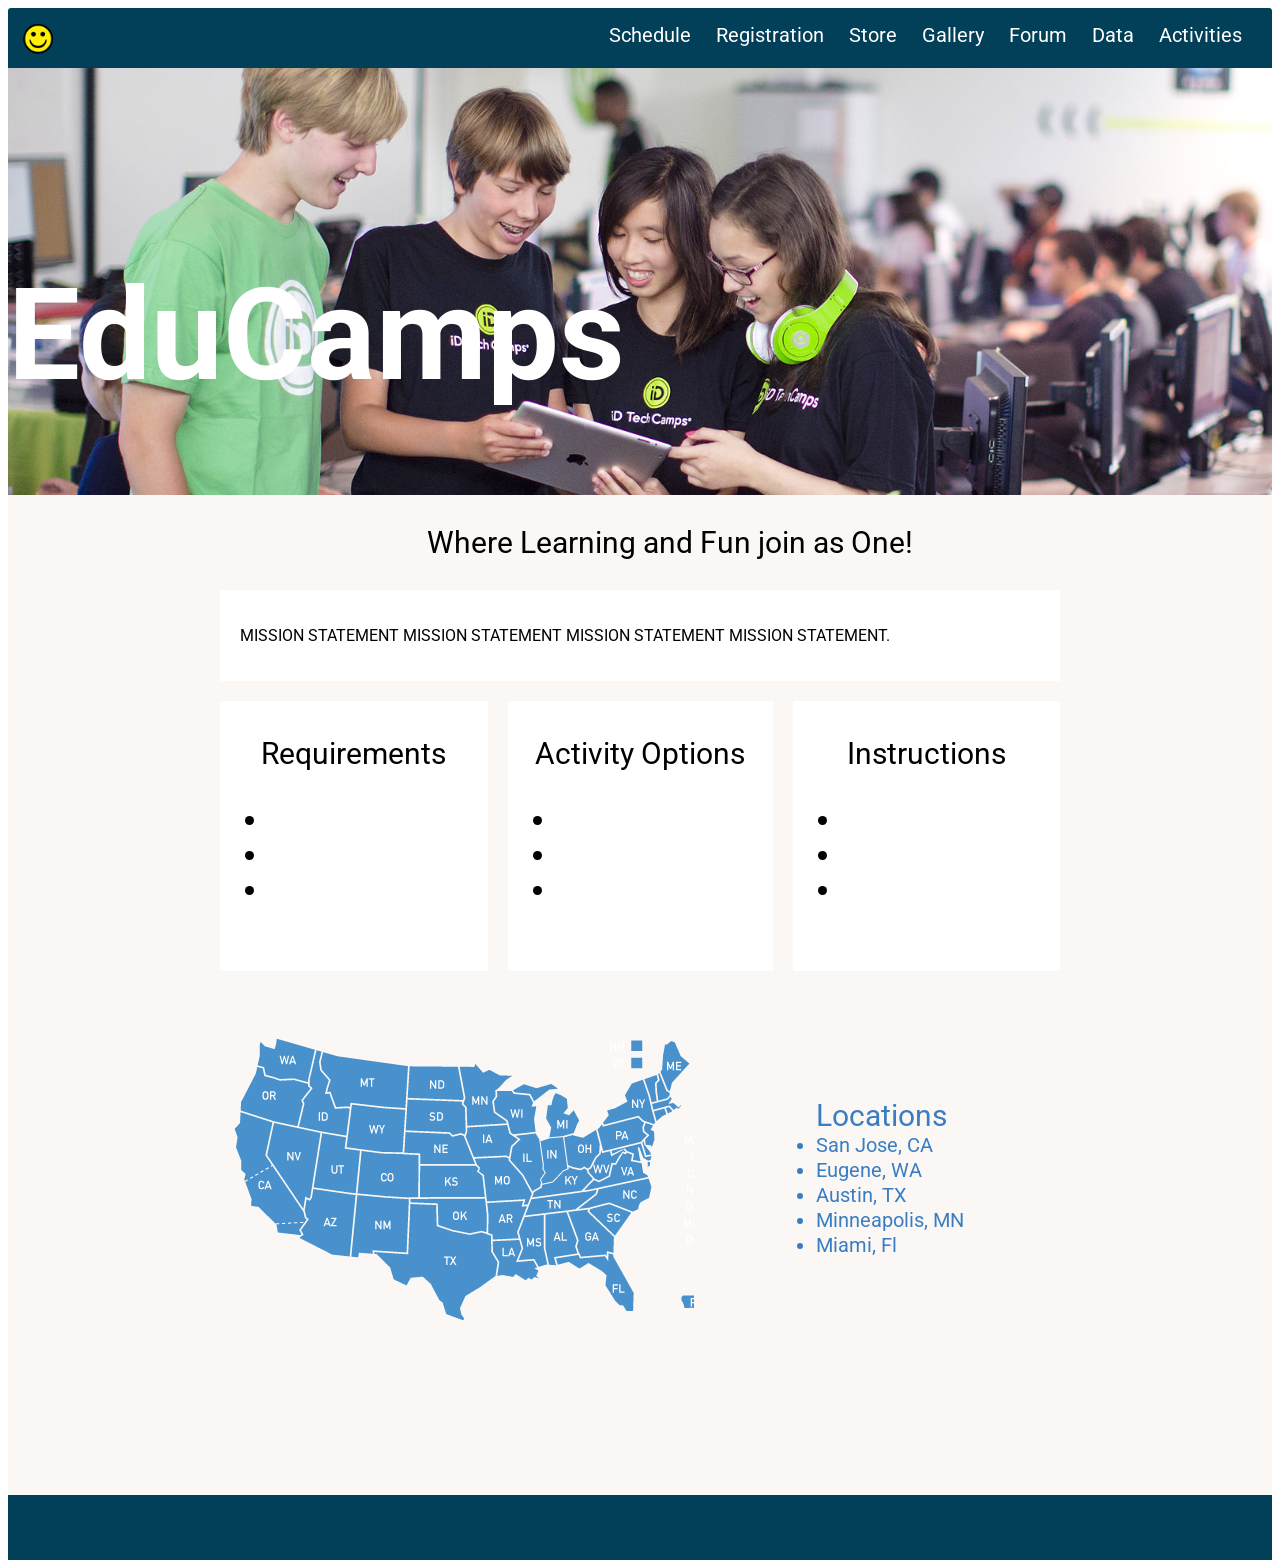
==== index.html @ 741118b4 "improved footer, worked on formatting for form" ====
<!DOCTYPE html>
<html>
    <head>
        <title>EduCamps Inc</title>
        <link href="stylesheets/main.css" media="screen" rel="stylesheet" type="text/css" />
        <link href="https://fonts.googleapis.com/css?family=Roboto" rel="stylesheet">
    </head>
    <body>
        <div class="main_container">
	        <div id="menubar">
                <a href ="">
	            	<img src="smiley.png" alt="EduCamps logo" />
                </a>
	            <table>
	                <tr>
	                    <td><a href=schedule>Schedule</a></td>
	                    <td><a href=registration>Registration</a></td>
	                    <td><a href=store>Store</a></td>
	                    <td><a href=gallery>Gallery</a></td>
	                    <td><a href=forum>Forum</a></td>
	                    <td><a href=data>Data</a></td>
	                    <td><a href=activities>Activities</a></td>
	                </tr>
	            </table>
	        </div>
	        <div id="banner">
	            <h1 id="title"> EduCamps </h1>
	            <img id="headerpic" src="CampCode.jpg" alt="header image" />
	        </div>
	        <div id="body">
	                <p id="tagline"> Where Learning and Fun join as One! </p>
	            <div id="mission">
	                <p>MISSION STATEMENT MISSION STATEMENT MISSION STATEMENT MISSION STATEMENT.</p>
	            </div>
	                <table>
	                    <tr>
	                        <td> Requirements 
                                <ul>
                                    <li> </li>
                                    <li> </li>
                                    <li> </li>

                                </ul>
                            </td>
	                        <td> Activity Options 
                                <ul>
                                        <li> </li>
                                        <li> </li>
                                        <li> </li>

                                    </ul>
                                </td>
	                        <td> Instructions 
                                <ul>
                                        <li> </li>
                                        <li> </li>
                                        <li> </li>

                                    </ul>
                                </td>
                            </tr>
                        
	                </table>
                <table id="locationswrapper">
                    <tr>
                        <td id="map">
                            <img src="map_transparent.png" alt="locations map" />
                        </td>
                        <td>
                            <ul>Locations 
                                <li>San Jose, CA</li>
                                <li>Eugene, WA</li>
                                <li>Austin, TX</li>
                                <li>Minneapolis, MN</li>
                                <li>Miami, Fl</li>
                            </ul>
                        </td>
                    </tr>
                </table>
	        </div>
           
            <div id=footer>
                
            </div>
        </div>
    </body>
</html>
---- stylesheets/main.css ----
.main_container{min-width:1100px;max-width:1600px;margin:auto}#banner{position:relative}#menubar{width:100%;height:60px;background-color:#023f59;color:#023f59;font-size:20px;border-top-left-radius:3px;border-top-right-radius:3px}#menubar table{display:flex;justify-content:flex-end;border-spacing:5px;margin-left:15px;margin-right:15px;vertical-align:center}#menubar td{padding:10px;border-radius:3px;border-width:1.5px;border-spacing:20px;text-decoration-line:underline}#menubar a{color:white;text-decoration:none;font-family:'Roboto', sans-serif}#menubar img{float:left;height:50px;width:auto;margin:5px}#footer{width:100%;height:65px;background-color:#023f59;color:#023f59;position:relative;z-index:2;font-size:14px}#footer table{display:flex;justify-content:flex-end;border-spacing:5px;margin-left:15px;margin-right:15px}#footer td{padding-top:0px;border-radius:3px;border-width:1.5px;border-spacing:20px;text-decoration-line:underline;vertical-align:center}#footer a{color:white;text-decoration:none;font-family:'Roboto', sans-serif;padding-top:0px;padding-bottom:15px}#footer img{height:50px;width:auto;margin:5px;padding-top:0px}#headerpic{width:100%;height:auto;vertical-align:bottom}#body{background-color:#faf7f5;width:100%;height:1000px;font-family:'Roboto', sans-serif;font-size:30px}#tagline{width:100%;text-align:center;font-family:'Roboto', sans-serif;font-size:30px;padding:30px;color:black;margin:0}#mission{width:800px;font-size:16px;background-color:#fff;margin-left:auto;margin-right:auto;padding:20px;text-align:justify}#title{font-family:'Roboto', sans-serif;clear:center;font-size:10vw;text-align:center;color:white;position:absolute;bottom:0%;left:0%;top:25%;vertical-align:bottom;padding:0}#body table{border-spacing:20px;width:880px;margin:auto}#body td{width:250px;height:250px;padding:10px;background-color:#fff;text-align:center}#regform{width:50%;height:100%;background-color:white;line-height:20px;align-content:space-between;padding:20px;width:600px;margin-left:50px;font-size:15px;position:relative;left:20%;z-index:1}#regform p{font-size:1em;text-align:center}#regform label{line-height:50px}#regform #title{color:black;font-size:20px;position:absolute}#regtitle{font-size:30px;text-align:left}#locationswrapper{margin-left:auto;margin-right:auto}#locationswrapper li{font-size:20px;line-height:25px;text-align:left}#locationswrapper td{background-color:#faf7f5;text-align:left;color:#3a7dc2}#map{width:800px;margin-left:auto;margin-right:auto;padding:0px;text-align:justify}@media only screen and (max-width: 1100px){#title{font-size:150px}}
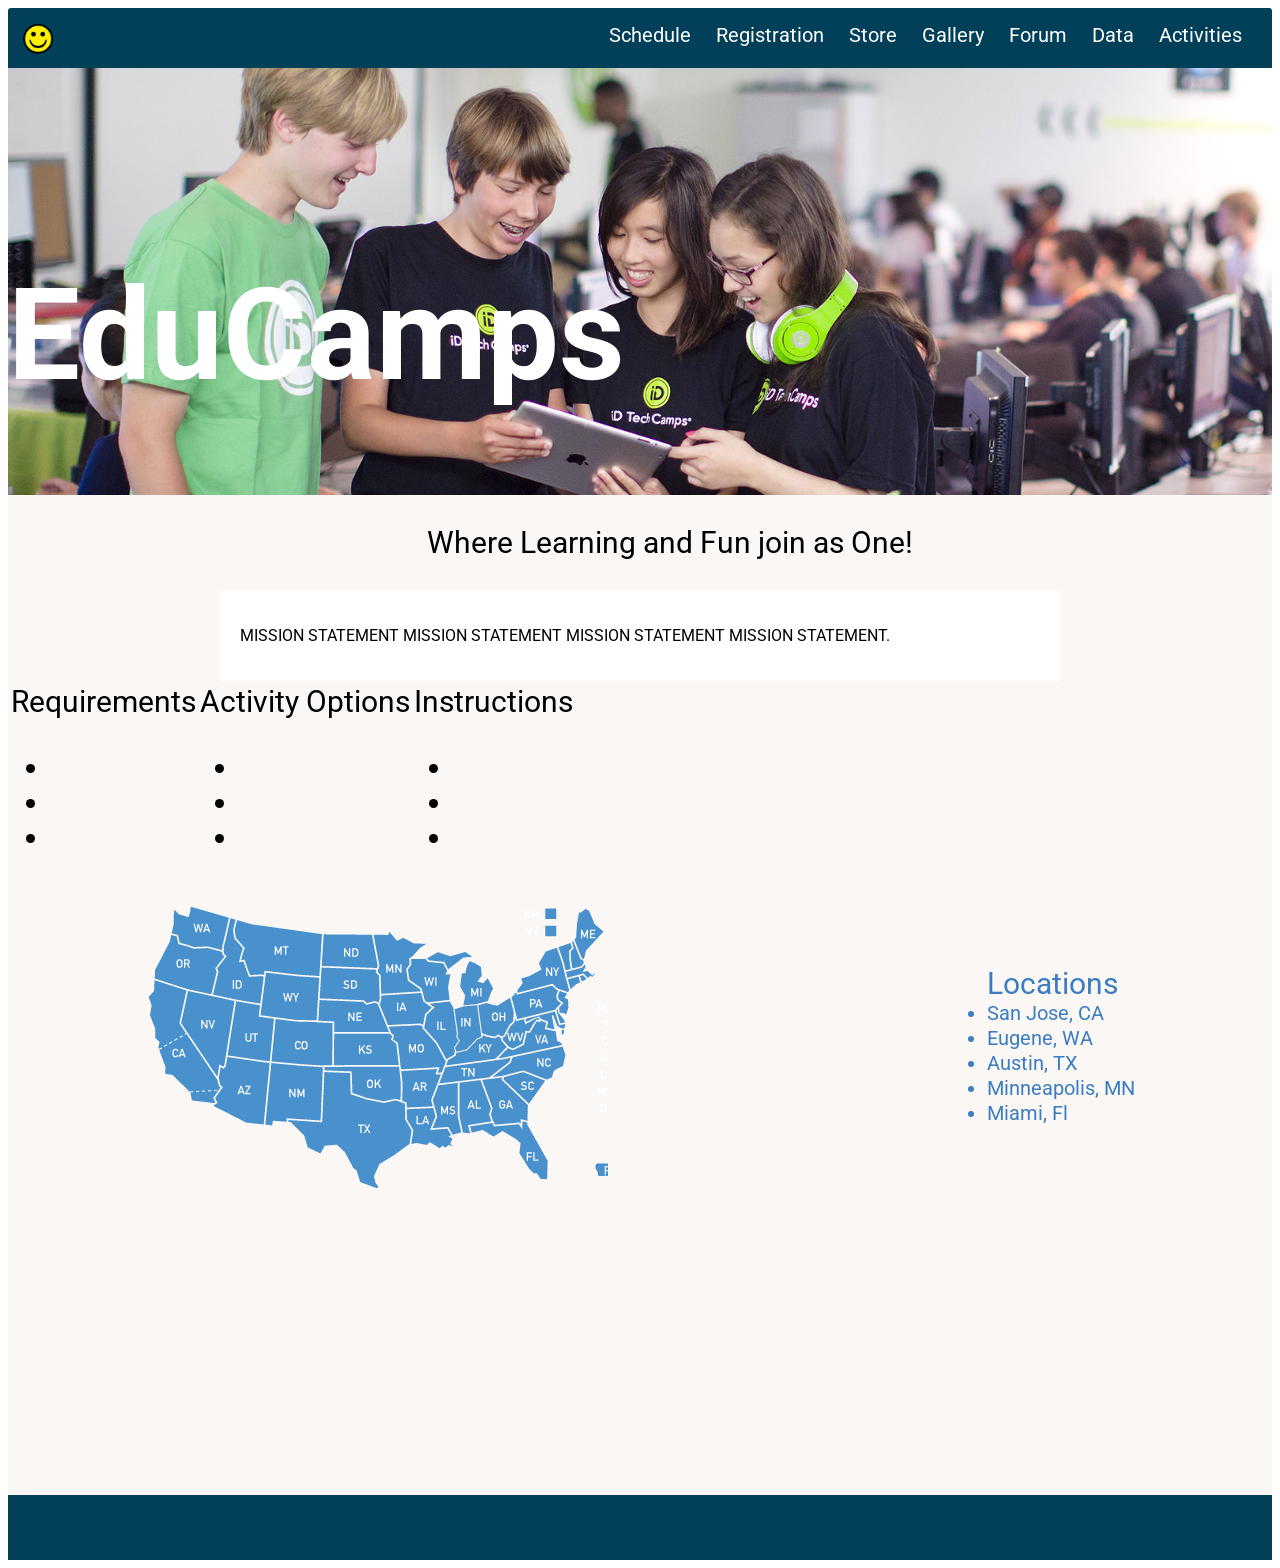
==== commit aede0a63: "fixed some quotes and body container" ====
--- a/index.html
+++ b/index.html
@@ -13,13 +13,13 @@
                 </a>
 	            <table>
 	                <tr>
-	                    <td><a href=schedule>Schedule</a></td>
-	                    <td><a href=registration>Registration</a></td>
-	                    <td><a href=store>Store</a></td>
-	                    <td><a href=gallery>Gallery</a></td>
-	                    <td><a href=forum>Forum</a></td>
-	                    <td><a href=data>Data</a></td>
-	                    <td><a href=activities>Activities</a></td>
+	                    <td><a href="schedule">Schedule</a></td>
+	                    <td><a href="registration">Registration</a></td>
+	                    <td><a href="store">Store</a></td>
+	                    <td><a href="gallery">Gallery</a></td>
+	                    <td><a href="forum">Forum</a></td>
+	                    <td><a href="data">Data</a></td>
+	                    <td><a href="activities">Activities</a></td>
 	                </tr>
 	            </table>
 	        </div>
@@ -27,7 +27,7 @@
 	            <h1 id="title"> EduCamps </h1>
 	            <img id="headerpic" src="CampCode.jpg" alt="header image" />
 	        </div>
-	        <div id="body">
+	        <div class="main_content" id = "home_main_content">
 	                <p id="tagline"> Where Learning and Fun join as One! </p>
 	            <div id="mission">
 	                <p>MISSION STATEMENT MISSION STATEMENT MISSION STATEMENT MISSION STATEMENT.</p>
@@ -79,7 +79,7 @@
                 </table>
 	        </div>
            
-            <div id=footer>
+            <div id="footer">
                 
             </div>
         </div>
--- a/stylesheets/main.css
+++ b/stylesheets/main.css
@@ -1 +1 @@
-.main_container{min-width:1100px;max-width:1600px;margin:auto}#banner{position:relative}#menubar{width:100%;height:60px;background-color:#023f59;color:#023f59;font-size:20px;border-top-left-radius:3px;border-top-right-radius:3px}#menubar table{display:flex;justify-content:flex-end;border-spacing:5px;margin-left:15px;margin-right:15px;vertical-align:center}#menubar td{padding:10px;border-radius:3px;border-width:1.5px;border-spacing:20px;text-decoration-line:underline}#menubar a{color:white;text-decoration:none;font-family:'Roboto', sans-serif}#menubar img{float:left;height:50px;width:auto;margin:5px}#footer{width:100%;height:65px;background-color:#023f59;color:#023f59;position:relative;z-index:2;font-size:14px}#footer table{display:flex;justify-content:flex-end;border-spacing:5px;margin-left:15px;margin-right:15px}#footer td{padding-top:0px;border-radius:3px;border-width:1.5px;border-spacing:20px;text-decoration-line:underline;vertical-align:center}#footer a{color:white;text-decoration:none;font-family:'Roboto', sans-serif;padding-top:0px;padding-bottom:15px}#footer img{height:50px;width:auto;margin:5px;padding-top:0px}#headerpic{width:100%;height:auto;vertical-align:bottom}#body{background-color:#faf7f5;width:100%;height:1000px;font-family:'Roboto', sans-serif;font-size:30px}#tagline{width:100%;text-align:center;font-family:'Roboto', sans-serif;font-size:30px;padding:30px;color:black;margin:0}#mission{width:800px;font-size:16px;background-color:#fff;margin-left:auto;margin-right:auto;padding:20px;text-align:justify}#title{font-family:'Roboto', sans-serif;clear:center;font-size:10vw;text-align:center;color:white;position:absolute;bottom:0%;left:0%;top:25%;vertical-align:bottom;padding:0}#body table{border-spacing:20px;width:880px;margin:auto}#body td{width:250px;height:250px;padding:10px;background-color:#fff;text-align:center}#regform{width:50%;height:100%;background-color:white;line-height:20px;align-content:space-between;padding:20px;width:600px;margin-left:50px;font-size:15px;position:relative;left:20%;z-index:1}#regform p{font-size:1em;text-align:center}#regform label{line-height:50px}#regform #title{color:black;font-size:20px;position:absolute}#regtitle{font-size:30px;text-align:left}#locationswrapper{margin-left:auto;margin-right:auto}#locationswrapper li{font-size:20px;line-height:25px;text-align:left}#locationswrapper td{background-color:#faf7f5;text-align:left;color:#3a7dc2}#map{width:800px;margin-left:auto;margin-right:auto;padding:0px;text-align:justify}@media only screen and (max-width: 1100px){#title{font-size:150px}}
+#regform{background-color:white;line-height:20px;align-content:space-between;padding:20px;padding-top:10px;width:600px;margin:0 auto;margin-top:25px;margin-bottom:25px;font-size:15px;z-index:1}#regform p{font-size:1em;text-align:center}#regform label{line-height:50px}#regform #title{color:black;font-size:20px;position:absolute}#regtitle{font-size:30px;text-align:left}.main_container{min-width:1100px;max-width:1600px;margin:auto;background-color:#faf7f5}#banner{position:relative}#menubar{width:100%;height:60px;background-color:#023f59;color:#023f59;font-size:20px;border-top-left-radius:3px;border-top-right-radius:3px}#menubar table{display:flex;justify-content:flex-end;border-spacing:5px;margin-left:15px;margin-right:15px;vertical-align:center}#menubar td{padding:10px;border-radius:3px;border-width:1.5px;border-spacing:20px;text-decoration-line:underline}#menubar a{color:white;text-decoration:none;font-family:'Roboto', sans-serif}#menubar img{float:left;height:50px;width:auto;margin:5px}#footer{width:100%;height:65px;background-color:#023f59;color:#023f59;position:relative;z-index:2;font-size:14px}#footer table{display:flex;justify-content:flex-end;border-spacing:5px;margin-left:15px;margin-right:15px}#footer td{padding-top:0px;border-radius:3px;border-width:1.5px;border-spacing:20px;text-decoration-line:underline;vertical-align:center}#footer a{color:white;text-decoration:none;font-family:'Roboto', sans-serif;padding-top:0px;padding-bottom:15px}#footer img{height:50px;width:auto;margin:5px;padding-top:0px}#headerpic{width:100%;height:auto;vertical-align:bottom}.main_content{background-color:#faf7f5;width:100%;height:1000px;font-family:'Roboto', sans-serif;font-size:30px}#tagline{width:100%;text-align:center;font-family:'Roboto', sans-serif;font-size:30px;padding:30px;color:black;margin:0}#mission{width:800px;font-size:16px;background-color:#fff;margin-left:auto;margin-right:auto;padding:20px;text-align:justify}#title{font-family:'Roboto', sans-serif;clear:center;font-size:10vw;text-align:center;color:white;position:absolute;bottom:0%;left:0%;top:25%;vertical-align:bottom;padding:0}#body table{border-spacing:20px;width:880px;margin:auto}#body td{width:250px;height:250px;padding:10px;background-color:#fff;text-align:center}#locationswrapper{margin-left:auto;margin-right:auto}#locationswrapper li{font-size:20px;line-height:25px;text-align:left}#locationswrapper td{background-color:#faf7f5;text-align:left;color:#3a7dc2}#map{width:800px;margin-left:auto;margin-right:auto;padding:0px;text-align:justify}@media only screen and (max-width: 1100px){#title{font-size:150px}}
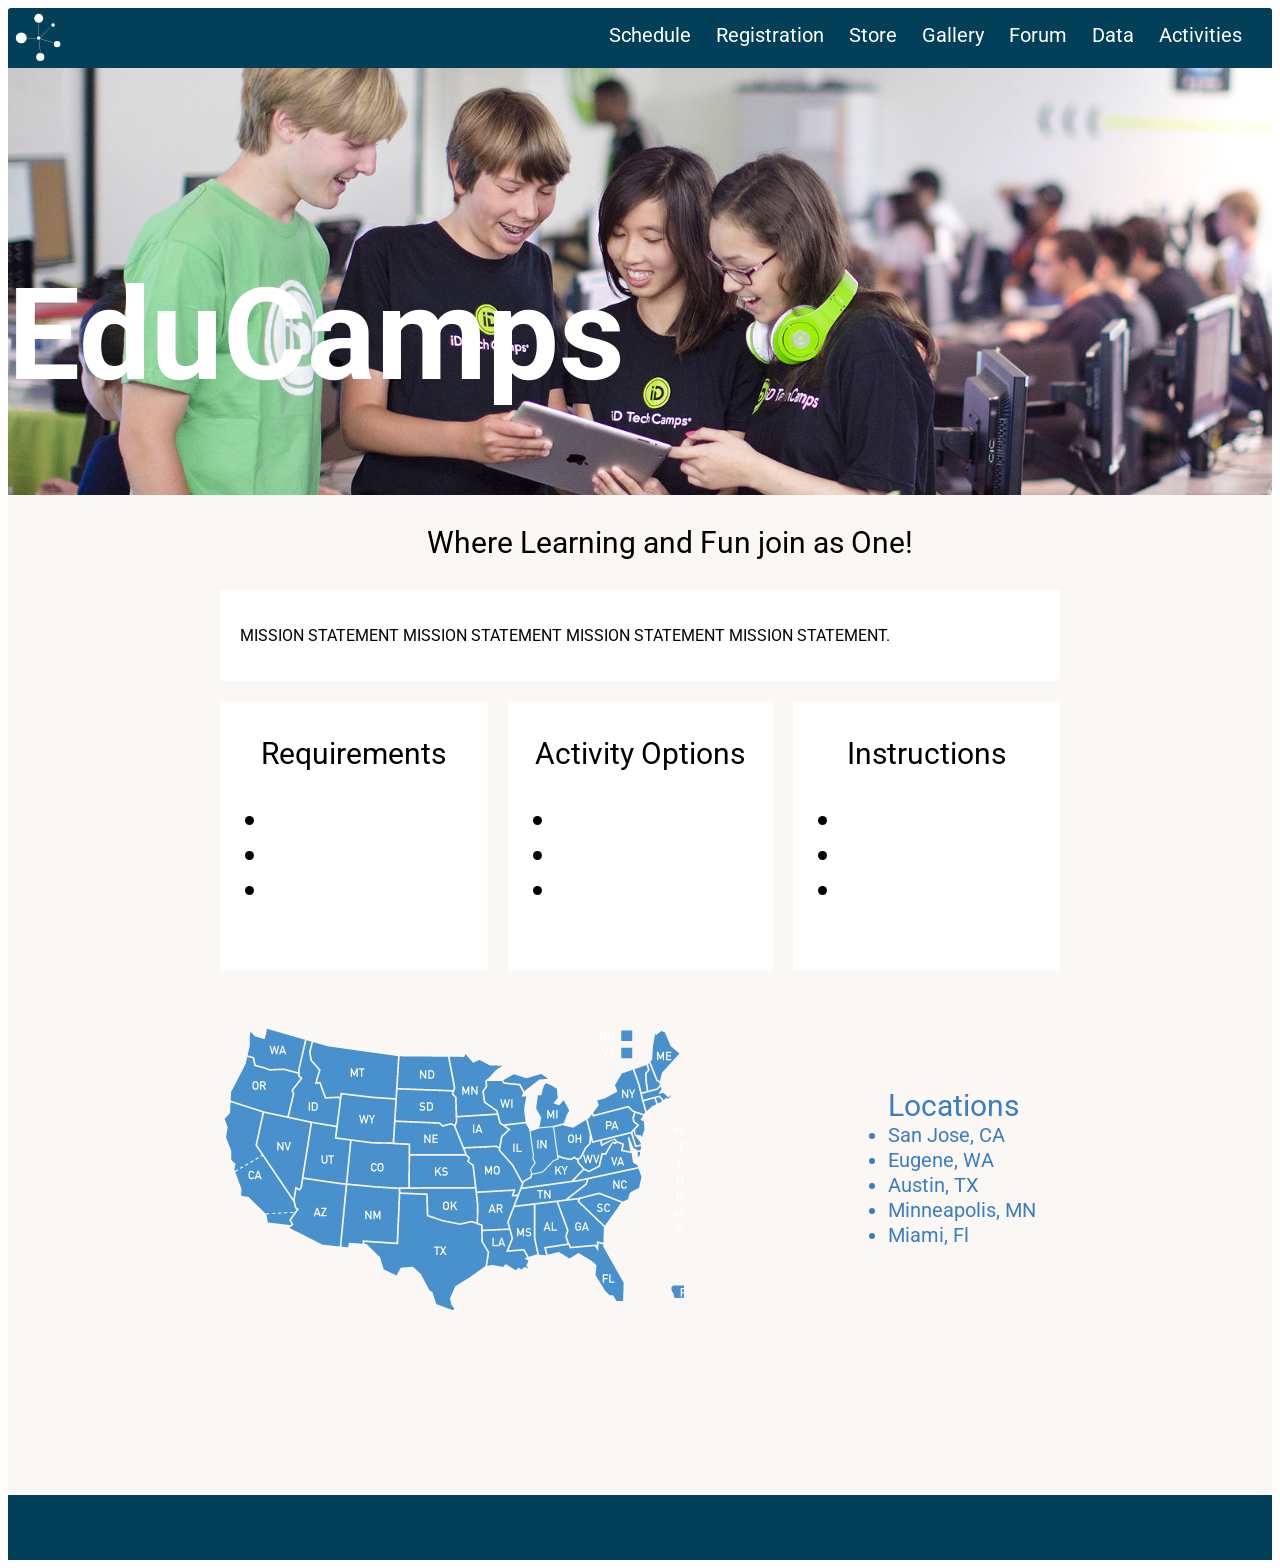
==== commit 11ee210a: "added logo to home page" ====
--- a/index.html
+++ b/index.html
@@ -9,7 +9,7 @@
         <div class="main_container">
 	        <div id="menubar">
                 <a href ="">
-	            	<img src="smiley.png" alt="EduCamps logo" />
+	            	<img src="icons/logo.svg" alt="EduCamps logo" />
                 </a>
 	            <table>
 	                <tr>
@@ -34,7 +34,7 @@
 	            </div>
 	                <table>
 	                    <tr>
-	                        <td> Requirements 
+	                        <td> Requirements
                                 <ul>
                                     <li> </li>
                                     <li> </li>
@@ -42,7 +42,7 @@
 
                                 </ul>
                             </td>
-	                        <td> Activity Options 
+	                        <td> Activity Options
                                 <ul>
                                         <li> </li>
                                         <li> </li>
@@ -50,7 +50,7 @@
 
                                     </ul>
                                 </td>
-	                        <td> Instructions 
+	                        <td> Instructions
                                 <ul>
                                         <li> </li>
                                         <li> </li>
@@ -59,7 +59,7 @@
                                     </ul>
                                 </td>
                             </tr>
-                        
+
 	                </table>
                 <table id="locationswrapper">
                     <tr>
@@ -67,7 +67,7 @@
                             <img src="map_transparent.png" alt="locations map" />
                         </td>
                         <td>
-                            <ul>Locations 
+                            <ul>Locations
                                 <li>San Jose, CA</li>
                                 <li>Eugene, WA</li>
                                 <li>Austin, TX</li>
@@ -78,9 +78,9 @@
                     </tr>
                 </table>
 	        </div>
-           
+
             <div id="footer">
-                
+
             </div>
         </div>
     </body>
--- a/stylesheets/main.css
+++ b/stylesheets/main.css
@@ -1 +1 @@
-#regform{background-color:white;line-height:20px;align-content:space-between;padding:20px;padding-top:10px;width:600px;margin:0 auto;margin-top:25px;margin-bottom:25px;font-size:15px;z-index:1}#regform p{font-size:1em;text-align:center}#regform label{line-height:50px}#regform #title{color:black;font-size:20px;position:absolute}#regtitle{font-size:30px;text-align:left}.main_container{min-width:1100px;max-width:1600px;margin:auto;background-color:#faf7f5}#banner{position:relative}#menubar{width:100%;height:60px;background-color:#023f59;color:#023f59;font-size:20px;border-top-left-radius:3px;border-top-right-radius:3px}#menubar table{display:flex;justify-content:flex-end;border-spacing:5px;margin-left:15px;margin-right:15px;vertical-align:center}#menubar td{padding:10px;border-radius:3px;border-width:1.5px;border-spacing:20px;text-decoration-line:underline}#menubar a{color:white;text-decoration:none;font-family:'Roboto', sans-serif}#menubar img{float:left;height:50px;width:auto;margin:5px}#footer{width:100%;height:65px;background-color:#023f59;color:#023f59;position:relative;z-index:2;font-size:14px}#footer table{display:flex;justify-content:flex-end;border-spacing:5px;margin-left:15px;margin-right:15px}#footer td{padding-top:0px;border-radius:3px;border-width:1.5px;border-spacing:20px;text-decoration-line:underline;vertical-align:center}#footer a{color:white;text-decoration:none;font-family:'Roboto', sans-serif;padding-top:0px;padding-bottom:15px}#footer img{height:50px;width:auto;margin:5px;padding-top:0px}#headerpic{width:100%;height:auto;vertical-align:bottom}.main_content{background-color:#faf7f5;width:100%;height:1000px;font-family:'Roboto', sans-serif;font-size:30px}#tagline{width:100%;text-align:center;font-family:'Roboto', sans-serif;font-size:30px;padding:30px;color:black;margin:0}#mission{width:800px;font-size:16px;background-color:#fff;margin-left:auto;margin-right:auto;padding:20px;text-align:justify}#title{font-family:'Roboto', sans-serif;clear:center;font-size:10vw;text-align:center;color:white;position:absolute;bottom:0%;left:0%;top:25%;vertical-align:bottom;padding:0}#body table{border-spacing:20px;width:880px;margin:auto}#body td{width:250px;height:250px;padding:10px;background-color:#fff;text-align:center}#locationswrapper{margin-left:auto;margin-right:auto}#locationswrapper li{font-size:20px;line-height:25px;text-align:left}#locationswrapper td{background-color:#faf7f5;text-align:left;color:#3a7dc2}#map{width:800px;margin-left:auto;margin-right:auto;padding:0px;text-align:justify}@media only screen and (max-width: 1100px){#title{font-size:150px}}
+#regform{background-color:white;line-height:20px;align-content:space-between;padding:20px;padding-top:10px;width:600px;margin:0 auto;margin-top:25px;margin-bottom:25px;font-size:15px;z-index:1}#regform p{font-size:1em;text-align:center}#regform label{line-height:50px}#regform #title{color:black;font-size:20px;position:absolute}#regtitle{font-size:30px;text-align:left}#schedule_main_content{width:800px;height:2300px;margin:auto}#schedule_main_content p{font-size:.75em;text-align:left}#schedule_main_content table{border-spacing:0px;width:auto;border:solid black 1px;float:left}#schedule_main_content td{width:auto;height:auto;padding:3px;padding-left:15px;padding-right:25px;text-align:left;font-size:.75em;border:solid black 1px}#schedule_main_content h4{color:#023f59}a{text-decoration:none;color:#023f59}a:visited{color:#023f59}#anchor_bar{font-family:'Roboto', sans-serif;font-size:25.5px;float:right;margin-right:50px;margin-top:120px;color:#023f59}#scheduletitle{font-size:30px;text-align:left}#headspace{margin-top:230px;border:solid #faf7f5 1px}.main_container{min-width:1100px;max-width:1600px;margin:auto;background-color:#faf7f5}#banner{position:relative}#menubar{width:100%;height:60px;background-color:#023f59;color:#023f59;font-size:20px;border-top-left-radius:3px;border-top-right-radius:3px}#menubar table{display:flex;justify-content:flex-end;border-spacing:5px;margin-left:15px;margin-right:15px;vertical-align:center}#menubar td{padding:10px;border-radius:3px;border-width:1.5px;border-spacing:20px;text-decoration-line:underline}#menubar a{color:white;text-decoration:none;font-family:'Roboto', sans-serif}#menubar img{float:left;height:50px;width:auto;margin:5px}#footer{width:100%;height:65px;background-color:#023f59;color:#023f59;position:relative;z-index:2;font-size:14px}#footer table{display:flex;justify-content:flex-end;border-spacing:5px;margin-left:15px;margin-right:15px}#footer td{padding-top:0px;border-radius:3px;border-width:1.5px;border-spacing:20px;text-decoration-line:underline;vertical-align:center}#footer a{color:white;text-decoration:none;font-family:'Roboto', sans-serif;padding-top:0px;padding-bottom:15px}#footer img{height:50px;width:auto;margin:5px;padding-top:0px}#headerpic{width:100%;height:auto;vertical-align:bottom}#tagline{width:100%;text-align:center;font-family:'Roboto', sans-serif;font-size:30px;padding:30px;color:black;margin:0}#mission{width:800px;font-size:16px;background-color:#fff;margin-left:auto;margin-right:auto;padding:20px;text-align:justify}#title{font-family:'Roboto', sans-serif;clear:center;font-size:10vw;text-align:center;color:white;position:absolute;bottom:0%;left:0%;top:25%;vertical-align:bottom;padding:0}.main_content{background-color:#faf7f5;width:100%;height:1000px;font-family:'Roboto', sans-serif;font-size:30px}.main_content table{border-spacing:20px;width:880px;margin:auto}.main_content td{width:250px;height:250px;padding:10px;background-color:#fff;text-align:center}.main_content h1{color:#023f59}.main_content h4{font-size:.85em}#locationswrapper{margin-left:auto;margin-right:auto}#locationswrapper li{font-size:20px;line-height:25px;text-align:left}#locationswrapper td{background-color:#faf7f5;text-align:left;color:#3a7dc2}#map{width:800px;margin-left:auto;margin-right:auto;padding:0px;text-align:justify}@media only screen and (max-width: 1100px){#title{font-size:150px}}
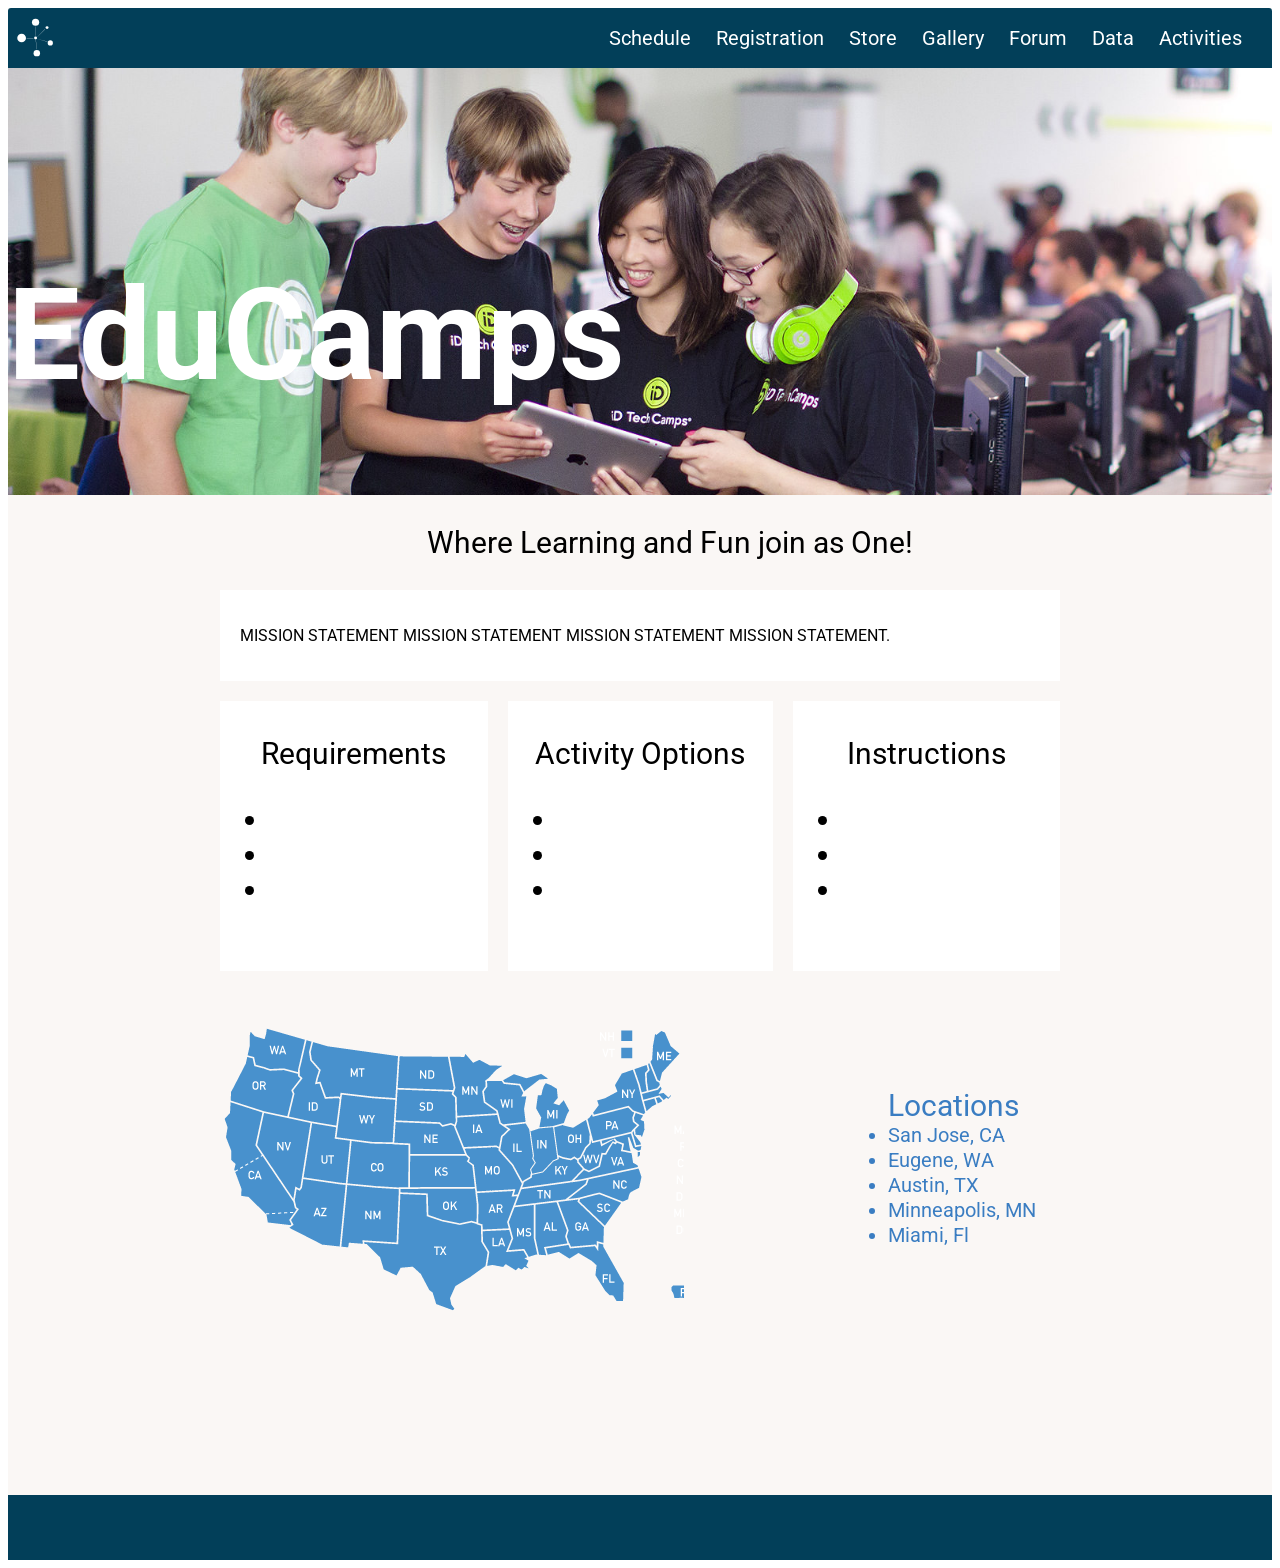
==== commit c23f7432: "made some changes. too long to list" ====
--- a/index.html
+++ b/index.html
@@ -8,9 +8,9 @@
     <body>
         <div class="main_container">
 	        <div id="menubar">
-                <a href ="">
-	            	<img src="icons/logo.svg" alt="EduCamps logo" />
-                </a>
+              <a href ="">
+            	<img id="logo" src="icons/logo.svg" alt="EduCamps logo" />
+              </a>
 	            <table>
 	                <tr>
 	                    <td><a href="schedule">Schedule</a></td>
--- a/stylesheets/main.css
+++ b/stylesheets/main.css
@@ -1 +1 @@
-#regform{background-color:white;line-height:20px;align-content:space-between;padding:20px;padding-top:10px;width:600px;margin:0 auto;margin-top:25px;margin-bottom:25px;font-size:15px;z-index:1}#regform p{font-size:1em;text-align:center}#regform label{line-height:50px}#regform #title{color:black;font-size:20px;position:absolute}#regtitle{font-size:30px;text-align:left}#schedule_main_content{width:800px;height:2300px;margin:auto}#schedule_main_content p{font-size:.75em;text-align:left}#schedule_main_content table{border-spacing:0px;width:auto;border:solid black 1px;float:left}#schedule_main_content td{width:auto;height:auto;padding:3px;padding-left:15px;padding-right:25px;text-align:left;font-size:.75em;border:solid black 1px}#schedule_main_content h4{color:#023f59}a{text-decoration:none;color:#023f59}a:visited{color:#023f59}#anchor_bar{font-family:'Roboto', sans-serif;font-size:25.5px;float:right;margin-right:50px;margin-top:120px;color:#023f59}#scheduletitle{font-size:30px;text-align:left}#headspace{margin-top:230px;border:solid #faf7f5 1px}.main_container{min-width:1100px;max-width:1600px;margin:auto;background-color:#faf7f5}#banner{position:relative}#menubar{width:100%;height:60px;background-color:#023f59;color:#023f59;font-size:20px;border-top-left-radius:3px;border-top-right-radius:3px}#menubar table{display:flex;justify-content:flex-end;border-spacing:5px;margin-left:15px;margin-right:15px;vertical-align:center}#menubar td{padding:10px;border-radius:3px;border-width:1.5px;border-spacing:20px;text-decoration-line:underline}#menubar a{color:white;text-decoration:none;font-family:'Roboto', sans-serif}#menubar img{float:left;height:50px;width:auto;margin:5px}#footer{width:100%;height:65px;background-color:#023f59;color:#023f59;position:relative;z-index:2;font-size:14px}#footer table{display:flex;justify-content:flex-end;border-spacing:5px;margin-left:15px;margin-right:15px}#footer td{padding-top:0px;border-radius:3px;border-width:1.5px;border-spacing:20px;text-decoration-line:underline;vertical-align:center}#footer a{color:white;text-decoration:none;font-family:'Roboto', sans-serif;padding-top:0px;padding-bottom:15px}#footer img{height:50px;width:auto;margin:5px;padding-top:0px}#headerpic{width:100%;height:auto;vertical-align:bottom}#tagline{width:100%;text-align:center;font-family:'Roboto', sans-serif;font-size:30px;padding:30px;color:black;margin:0}#mission{width:800px;font-size:16px;background-color:#fff;margin-left:auto;margin-right:auto;padding:20px;text-align:justify}#title{font-family:'Roboto', sans-serif;clear:center;font-size:10vw;text-align:center;color:white;position:absolute;bottom:0%;left:0%;top:25%;vertical-align:bottom;padding:0}.main_content{background-color:#faf7f5;width:100%;height:1000px;font-family:'Roboto', sans-serif;font-size:30px}.main_content table{border-spacing:20px;width:880px;margin:auto}.main_content td{width:250px;height:250px;padding:10px;background-color:#fff;text-align:center}.main_content h1{color:#023f59}.main_content h4{font-size:.85em}#locationswrapper{margin-left:auto;margin-right:auto}#locationswrapper li{font-size:20px;line-height:25px;text-align:left}#locationswrapper td{background-color:#faf7f5;text-align:left;color:#3a7dc2}#map{width:800px;margin-left:auto;margin-right:auto;padding:0px;text-align:justify}@media only screen and (max-width: 1100px){#title{font-size:150px}}
+@import url("https://fonts.googleapis.com/css?family=Josefin+Sans");#regform{background-color:white;line-height:20px;align-content:space-between;padding:20px;padding-top:10px;width:600px;margin:0 auto;margin-top:25px;margin-bottom:25px;font-size:15px;z-index:1}#regform p{font-size:1em;text-align:center}#regform label{line-height:50px;margin-right:4px}#regform #title{color:black;font-size:20px;position:absolute}#regtitle{font-size:30px;text-align:left}#reg_main_content{height:auto;padding-bottom:100px}#schedule_main_content{font-family:'Josefin Sans', sans-serif;width:800px;height:2300px;margin-left:200px}#schedule_main_content p{font-size:.75em;text-align:left}#schedule_main_content table{border-spacing:0px;width:auto;border:solid black 1px;float:left}#schedule_main_content td{width:auto;height:auto;padding:3px;padding-left:15px;padding-right:25px;text-align:left;font-size:.75em;border:solid black 1px}#schedule_main_content h4{color:#023f59}a{text-decoration:none;color:#023f59}a:visited{color:#023f59}#anchor_bar{font-family:'Josefin Sans', sans-serif;font-size:25.5px;float:right;margin-right:150px;margin-left:100px;margin-top:120px;color:#023f59}#scheduletitle{font-size:30px;text-align:left}#headspace{margin-top:230px;border:solid #faf7f5 1px}#schedule_main_content{height:auto;padding-bottom:100px}.main_container{min-width:1100px;max-width:1600px;margin:auto;background-color:#faf7f5}#logo{float:left;height:40px;width:auto;margin-left:7px}#banner{position:relative}#menubar{width:100%;height:60px;background-color:#023f59;color:#023f59;font-size:20px;border-top-left-radius:3px;border-top-right-radius:3px;display:flex;justify-content:space-between;align-items:center}#menubar table{float:right;display:flex;justify-content:flex-end;border-spacing:5px;margin-left:15px;margin-right:15px;vertical-align:center}#menubar td{padding:10px;border-radius:3px;border-width:1.5px;border-spacing:20px;text-decoration-line:underline}#menubar a{color:white;text-decoration:none;font-family:'Roboto', sans-serif}#footer{width:100%;height:65px;background-color:#023f59;color:#023f59;position:relative;z-index:2;font-size:14px;display:flex;justify-content:space-between}#footer #right-footer{display:flex;justify-content:flex-end;align-items:center;border-spacing:5px}#footer #right-footer img{height:30px;width:auto;margin:5px;padding-top:0px;filter:invert(100%);padding-left:15px}#footer #right-footer td{padding-top:0px;border-radius:3px;border-width:1.5px;border-spacing:20px;text-decoration-line:underline;vertical-align:center}#footer #left-footer{display:flex;justify-content:center;align-items:center}#footer #left-footer a{color:white;text-decoration:none;font-family:'Roboto', sans-serif;padding-top:0px;margin-left:10px}#footer #left-footer img{height:40px;width:auto;margin:5px;padding-top:0px;padding-left:10px}#headerpic{width:100%;height:auto;vertical-align:bottom}#tagline{width:100%;text-align:center;font-family:'Roboto', sans-serif;font-size:30px;padding:30px;color:black;margin:0}#mission{width:800px;font-size:16px;background-color:#fff;margin-left:auto;margin-right:auto;padding:20px;text-align:justify}#title{font-family:'Roboto', sans-serif;clear:center;font-size:10vw;text-align:center;color:white;position:absolute;bottom:0%;left:0%;top:25%;vertical-align:bottom;padding:0}.main_content{background-color:#faf7f5;width:100%;height:1000px;font-family:'Roboto', sans-serif;font-size:30px}.main_content table{border-spacing:20px;width:880px;margin:auto}.main_content td{width:250px;height:250px;padding:10px;background-color:#fff;text-align:center}.main_content h1{color:#023f59}.main_content h4{font-size:.85em}#locationswrapper{margin-left:auto;margin-right:auto}#locationswrapper li{font-size:20px;line-height:25px;text-align:left}#locationswrapper td{background-color:#faf7f5;text-align:left;color:#3a7dc2}#map{width:800px;margin-left:auto;margin-right:auto;padding:0px;text-align:justify}@media only screen and (max-width: 1100px){#title{font-size:150px}}
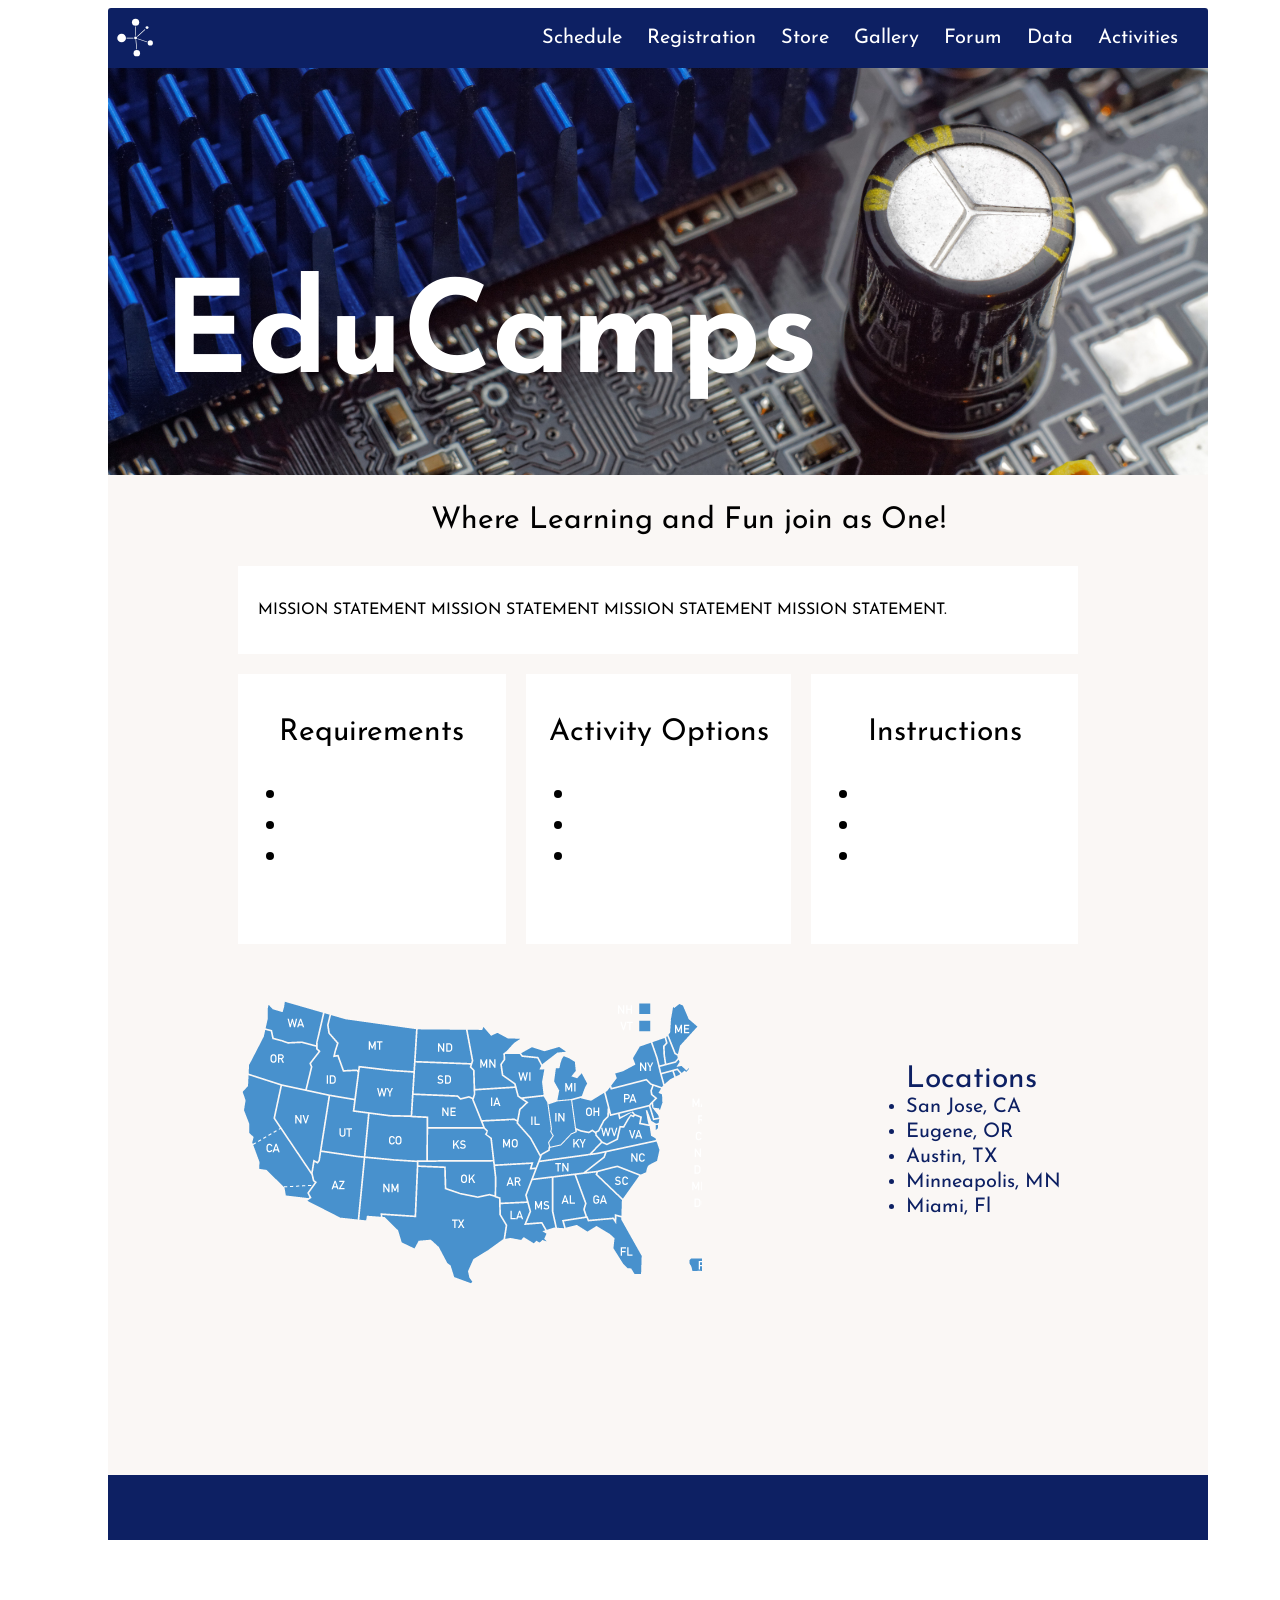
==== commit 8ba8cffd: "minor updates to reg page, fixed Eugene WA" ====
--- a/index.html
+++ b/index.html
@@ -25,7 +25,7 @@
 	        </div>
 	        <div id="banner">
 	            <h1 id="title"> EduCamps </h1>
-	            <img id="headerpic" src="CampCode.jpg" alt="header image" />
+	            <img id="headerpic" src="circuit.jpg" alt="header image" />
 	        </div>
 	        <div class="main_content" id = "home_main_content">
 	                <p id="tagline"> Where Learning and Fun join as One! </p>
@@ -69,7 +69,7 @@
                         <td>
                             <ul>Locations
                                 <li>San Jose, CA</li>
-                                <li>Eugene, WA</li>
+                                <li>Eugene, OR</li>
                                 <li>Austin, TX</li>
                                 <li>Minneapolis, MN</li>
                                 <li>Miami, Fl</li>
--- a/stylesheets/main.css
+++ b/stylesheets/main.css
@@ -1 +1 @@
-@import url("https://fonts.googleapis.com/css?family=Josefin+Sans");#regform{background-color:white;line-height:20px;align-content:space-between;padding:20px;padding-top:10px;width:600px;margin:0 auto;margin-top:25px;margin-bottom:25px;font-size:15px;z-index:1}#regform p{font-size:1em;text-align:center}#regform label{line-height:50px;margin-right:4px}#regform #title{color:black;font-size:20px;position:absolute}#regtitle{font-size:30px;text-align:left}#reg_main_content{height:auto;padding-bottom:100px}#schedule_main_content{font-family:'Josefin Sans', sans-serif;width:800px;height:2300px;margin-left:200px}#schedule_main_content p{font-size:.75em;text-align:left}#schedule_main_content table{border-spacing:0px;width:auto;border:solid black 1px;float:left}#schedule_main_content td{width:auto;height:auto;padding:3px;padding-left:15px;padding-right:25px;text-align:left;font-size:.75em;border:solid black 1px}#schedule_main_content h4{color:#023f59}a{text-decoration:none;color:#023f59}a:visited{color:#023f59}#anchor_bar{font-family:'Josefin Sans', sans-serif;font-size:25.5px;float:right;margin-right:150px;margin-left:100px;margin-top:120px;color:#023f59}#scheduletitle{font-size:30px;text-align:left}#headspace{margin-top:230px;border:solid #faf7f5 1px}#schedule_main_content{height:auto;padding-bottom:100px}.main_container{min-width:1100px;max-width:1600px;margin:auto;background-color:#faf7f5}#logo{float:left;height:40px;width:auto;margin-left:7px}#banner{position:relative}#menubar{width:100%;height:60px;background-color:#023f59;color:#023f59;font-size:20px;border-top-left-radius:3px;border-top-right-radius:3px;display:flex;justify-content:space-between;align-items:center}#menubar table{float:right;display:flex;justify-content:flex-end;border-spacing:5px;margin-left:15px;margin-right:15px;vertical-align:center}#menubar td{padding:10px;border-radius:3px;border-width:1.5px;border-spacing:20px;text-decoration-line:underline}#menubar a{color:white;text-decoration:none;font-family:'Roboto', sans-serif}#footer{width:100%;height:65px;background-color:#023f59;color:#023f59;position:relative;z-index:2;font-size:14px;display:flex;justify-content:space-between}#footer #right-footer{display:flex;justify-content:flex-end;align-items:center;border-spacing:5px}#footer #right-footer img{height:30px;width:auto;margin:5px;padding-top:0px;filter:invert(100%);padding-left:15px}#footer #right-footer td{padding-top:0px;border-radius:3px;border-width:1.5px;border-spacing:20px;text-decoration-line:underline;vertical-align:center}#footer #left-footer{display:flex;justify-content:center;align-items:center}#footer #left-footer a{color:white;text-decoration:none;font-family:'Roboto', sans-serif;padding-top:0px;margin-left:10px}#footer #left-footer img{height:40px;width:auto;margin:5px;padding-top:0px;padding-left:10px}#headerpic{width:100%;height:auto;vertical-align:bottom}#tagline{width:100%;text-align:center;font-family:'Roboto', sans-serif;font-size:30px;padding:30px;color:black;margin:0}#mission{width:800px;font-size:16px;background-color:#fff;margin-left:auto;margin-right:auto;padding:20px;text-align:justify}#title{font-family:'Roboto', sans-serif;clear:center;font-size:10vw;text-align:center;color:white;position:absolute;bottom:0%;left:0%;top:25%;vertical-align:bottom;padding:0}.main_content{background-color:#faf7f5;width:100%;height:1000px;font-family:'Roboto', sans-serif;font-size:30px}.main_content table{border-spacing:20px;width:880px;margin:auto}.main_content td{width:250px;height:250px;padding:10px;background-color:#fff;text-align:center}.main_content h1{color:#023f59}.main_content h4{font-size:.85em}#locationswrapper{margin-left:auto;margin-right:auto}#locationswrapper li{font-size:20px;line-height:25px;text-align:left}#locationswrapper td{background-color:#faf7f5;text-align:left;color:#3a7dc2}#map{width:800px;margin-left:auto;margin-right:auto;padding:0px;text-align:justify}@media only screen and (max-width: 1100px){#title{font-size:150px}}
+@import url("https://fonts.googleapis.com/css?family=Josefin+Sans");@import url("https://fonts.googleapis.com/css?family=Josefin+Sans");@import url("https://fonts.googleapis.com/css?family=Josefin+Sans");@import url("https://fonts.googleapis.com/css?family=Josefin+Sans");@import url("https://fonts.googleapis.com/css?family=Josefin+Sans");#regform{background-color:white;line-height:20px;align-content:space-between;padding:20px;padding-top:10px;width:600px;margin:0 auto;margin-top:25px;margin-bottom:25px;font-size:16px;z-index:1}#regform form{display:flex;flex-direction:column;justify-content:center;width:85%;margin:auto}#regform p{font-size:1em;text-align:center}#regform label{line-height:30px;margin-right:4px;font-size:16px}#regform input,#regform option,#regform select{width:100%;height:20px}#regform input[type=submit]{width:40%;height:50px;margin:auto;margin-top:30px}#regform #title{color:black;font-size:20px;position:absolute}#regform input[type=textarea]{height:100px}#regtitle{font-size:30px;text-align:center;display:flex;flex-direction:column;justify-content:center;margin-bottom:30px}#regtitle p{font-size:16px;margin:0}#reg_main_content{height:auto;padding-bottom:100px}#pay{width:100px;height:auto;margin:20px;cursor:pointer}body{font-family:'Josefin Sans', sans-serif}#schedule_main_content{width:800px;height:2300px;margin-left:100px}#schedule_main_content p{font-size:.75em;text-align:left}#schedule_main_content table{border-spacing:0px;width:auto;border:solid black 1px;float:left}#schedule_main_content td{width:auto;height:auto;padding:3px;padding-left:15px;padding-right:25px;text-align:left;font-size:.75em;border:solid black 1px}#schedule_main_content h4{color:#0d2063}a{text-decoration:none;color:#0d2063}a:visited{color:#0d2063}#anchor_bar{font-family:'Josefin Sans', sans-serif;font-size:25.5px;float:right;margin-right:150px;margin-left:100px;margin-top:120px;color:#0d2063}#scheduletitle{font-size:30px;text-align:left}#headspace{margin-top:230px;border:solid #faf7f5 1px}#schedule_main_content{height:auto;padding-bottom:100px}#register_button{color:white;padding:10px;padding-bottom:5px;background-color:#0d2063}body{font-family:'Josefin Sans', sans-serif}.item{height:auto}.item p{margin-left:5px}.price{display:flex;flex-direction:row;align-items:center;height:40px}.promo-code{margin-top:100px;display:flex;flex-direction:row;align-items:center;height:40px}.promo-code input{height:30px;width:150px;margin-left:5px}.quantity{height:40px;display:flex;flex-direction:row;align-items:center}.quantity input{height:30px;width:100%;margin-left:5px}#store-wrap{display:flex;flex-direction:row}#store_main_content{min-width:650px;max-width:800px;height:2300px;margin-left:100px;display:flex;flex-direction:column;height:auto;padding-bottom:100px}#store_main_content p{font-size:.75em;text-align:left}#store_main_content h4{color:#0d2063}.store-images-container{height:auto;display:flex;flex-direction:row;width:100%;justify-content:space-between;flex-wrap:wrap}.store-img{background-color:orange;height:200px;width:200px;background-position:center;background-repeat:no-repeat;background-size:contain}#i1{background-image:url(../pictures/store/1.jpg)}#i2{background-image:url(../pictures/store/2.jpg)}#i3{background-image:url(../pictures/store/3.jpg)}#i4{background-image:url(../pictures/store/4.jpg)}#i5{background-image:url(../pictures/store/5.jpg)}#i6{background-image:url(../pictures/store/6.jpg)}#i7{background-image:url(../pictures/store/7.jpg)}#i8{background-image:url(../pictures/store/8.jpg)}#i9{background-image:url(../pictures/store/9.jpg)}body{font-family:'Josefin Sans', sans-serif}#gallery_main_content{margin-left:100px;min-width:650px;max-width:800px;height:2300px;margin-left:100px}#gallery_form{width:500px;margin:auto;margin-top:10px;margin-bottom:30px;margin-right:500px;padding:20px;background-color:white;float:left}#gallery_images{width:960px;height:600px;padding:0px;background-color:#faf7f5}#gallery_images p{width:400px;height:350px;margin:0px;float:left}#gallery_images p img{width:380px;height:auto;margin:0px}body{font-family:'Josefin Sans', sans-serif}#conf_main_content{display:flex;flex-direction:row;justify-content:space-around;align-items:flex-start;padding-top:25px;padding-left:0px;font-size:16px}#item_print_header{font-weight:bold}.total{border-top:1px solid grey;margin-top:20px}.item_print{display:flex;flex-direction:row;justify-content:space-between;width:100%;height:40px}.item_print div{display:flex;flex-direction:row;margin-right:-40px}.item_print div p{margin-right:40px}.order-confirm p{text-align:right}.cart-items p{text-align:left}.billing,.order-confirm{width:400px;background-color:white;line-height:20px;align-content:space-between;padding:20px;padding-top:10px;display:flex;flex-direction:column;justify-content:center}.billing label,.order-confirm label{line-height:20px;margin-right:4px;font-size:16px}.billing input,.order-confirm input{width:100%;height:20px}.billing input[type=submit],.order-confirm input[type=submit]{width:40%;height:50px;margin:auto;margin-top:30px}body{font-family:'Josefin Sans', sans-serif}#forum_main_content{min-width:650px;max-width:800px;height:2300px;margin-left:100px;display:flex;flex-direction:column;height:auto;padding-bottom:100px}#forum_main_content p{font-size:.75em;text-align:left}#forum_main_content h4{color:#0d2063}#forum_main_content input{line-height:20px}#forum_main_content textarea{margin-top:0px}#forum_main_content .rating_fonts{font:19px/36px 'WebSymbolsRegular', sans-serif;display:inline;color:#202124;text-shadow:1px 1px 0px #323049;cursor:pointer}#forum_main_content div.stars{width:270px;display:inline-block}#forum_main_content .stars{width:100px;display:inline-block;float:right}#forum_main_content input.star{display:none}#forum_main_content label.star{float:right;padding:10px;font-size:36px;color:#444;transition:all .2s}#forum_main_content input.star:checked ~ label.star:before{content:'\f005';color:#FD4;transition:all .25s}#forum_main_content input.star-5:checked ~ label.star:before{color:#FE7;text-shadow:0 0 20px #952}#forum_main_content input.star-1:checked ~ label.star:before{color:#F62}#forum_main_content label.star:hover{transform:rotate(-15deg) scale(1.3)}#forum_main_content label.star:before{content:'\f006';font-family:FontAwesome}h2{color:#0d2063}body{padding-left:100px;padding-right:100px}.main_container{min-width:1100px;max-width:1600px;margin:auto;background-color:#faf7f5;margin-bottom:100px}#logo{float:left;height:40px;width:auto;margin-left:7px}#banner{position:relative}#menubar{width:100%;height:60px;background-color:#0d2063;color:#0d2063;font-size:20px;border-top-left-radius:3px;border-top-right-radius:3px;display:flex;justify-content:space-between;align-items:center}#menubar table{float:right;display:flex;justify-content:flex-end;border-spacing:5px;margin-left:15px;margin-right:15px;vertical-align:center}#menubar td{padding:10px;border-radius:3px;border-width:1.5px;border-spacing:20px;text-decoration-line:underline}#menubar a{color:white;text-decoration:none}#footer{width:100%;height:65px;background-color:#0d2063;color:#0d2063;position:relative;z-index:2;font-size:14px;display:flex;justify-content:space-between}#footer #right-footer{display:flex;justify-content:flex-end;align-items:center;border-spacing:5px}#footer #right-footer img{height:30px;width:auto;margin:5px;padding-top:0px;filter:invert(100%);padding-left:15px}#footer #right-footer td{padding-top:0px;border-radius:3px;border-width:1.5px;border-spacing:20px;text-decoration-line:underline;vertical-align:center}#footer #left-footer{display:flex;justify-content:center;align-items:center}#footer #left-footer a{color:white;text-decoration:none;padding-top:0px;margin-left:10px}#footer #left-footer img{height:40px;width:auto;margin:5px;padding-top:0px;padding-left:10px}#headerpic{width:100%;height:auto;vertical-align:bottom}#tagline{width:100%;text-align:center;font-size:30px;padding:30px;color:black;margin:0}#mission{width:800px;font-size:16px;background-color:#fff;margin-left:auto;margin-right:auto;padding:20px;text-align:justify}#title{clear:center;font-size:10vw;text-align:center;color:white;position:absolute;bottom:0%;left:5%;top:30%;vertical-align:bottom;padding:0}.main_content{background-color:#faf7f5;width:100%;height:1000px;font-size:30px}.main_content table{border-spacing:20px;width:880px;margin:auto}.main_content td{width:250px;height:250px;padding:10px;background-color:#fff;text-align:center}.main_content h1{color:#0d2063}.main_content h4{font-size:.85em}#locationswrapper{margin-left:auto;margin-right:auto}#locationswrapper li{font-size:20px;line-height:25px;text-align:left}#locationswrapper td{background-color:#faf7f5;text-align:left;color:#0d2063}#map{width:800px;margin-left:auto;margin-right:auto;padding:0px;text-align:justify}@media only screen and (max-width: 1100px){#title{font-size:150px}}
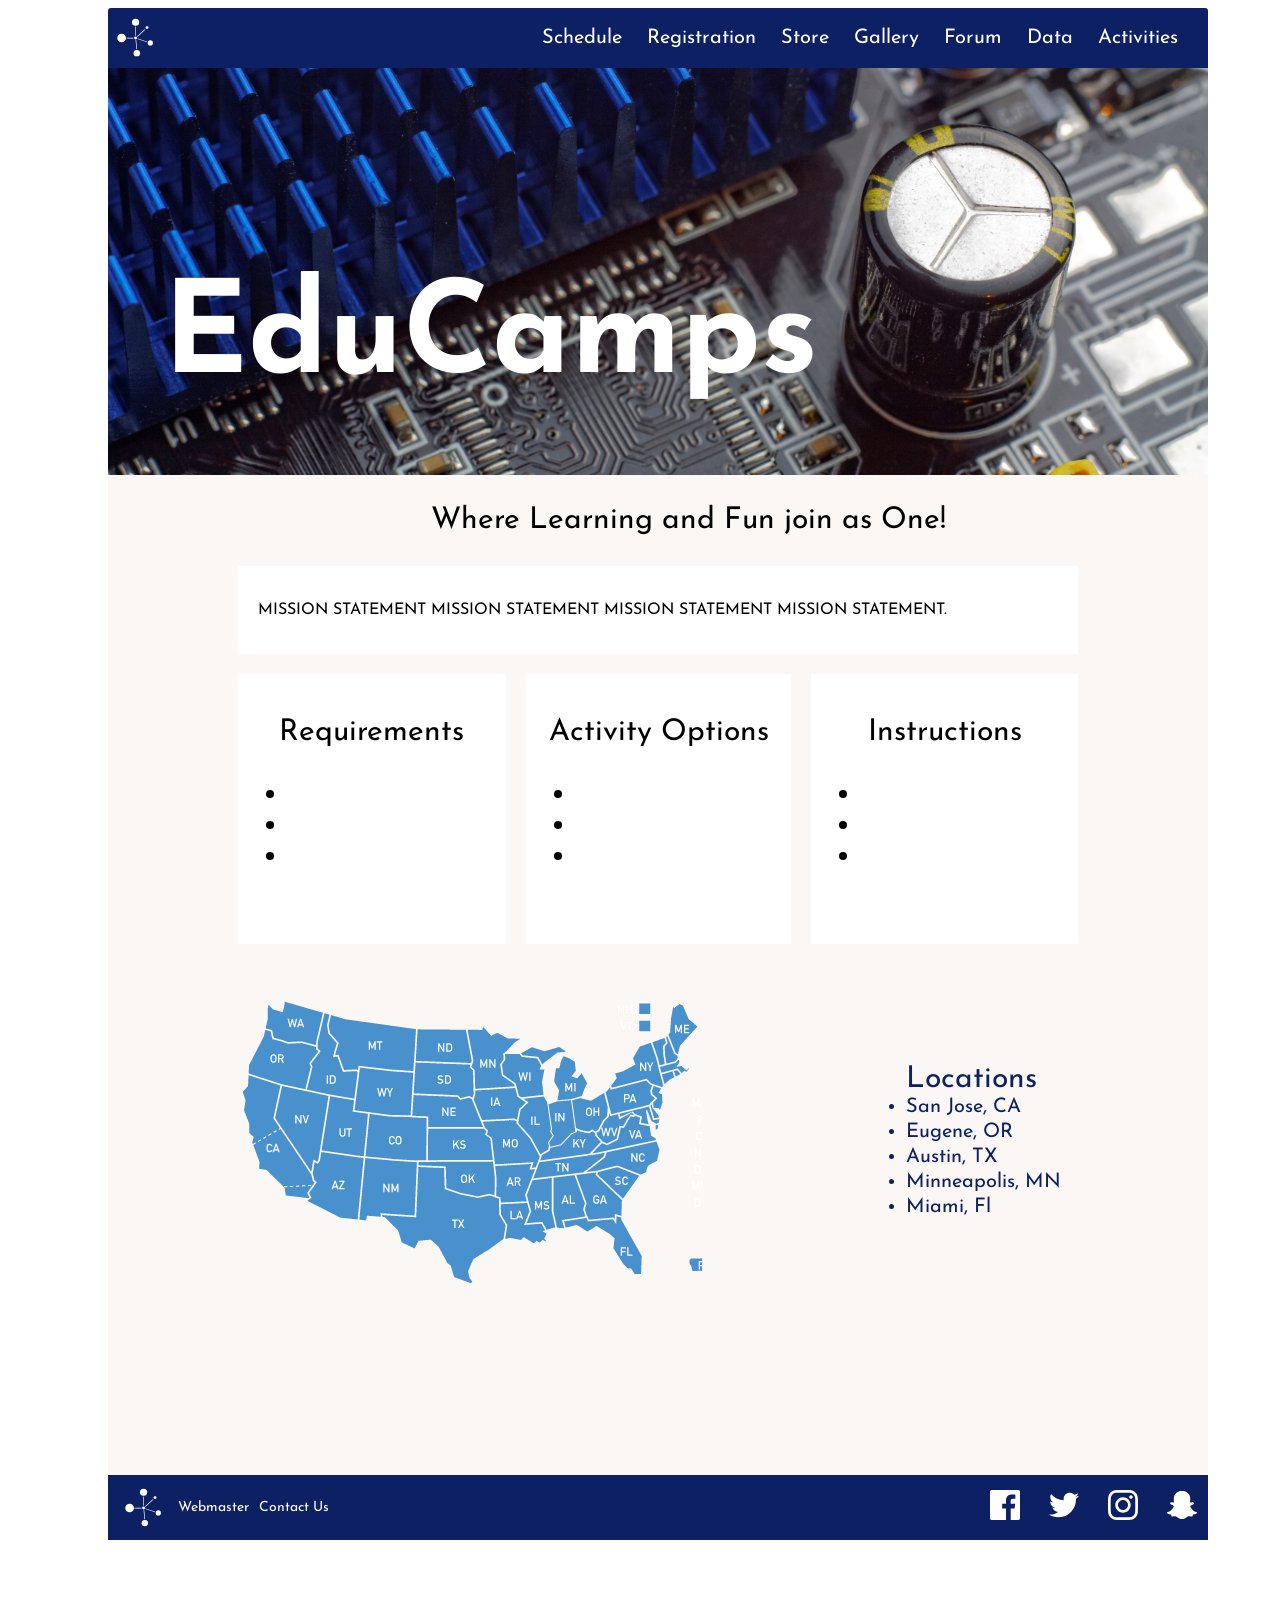
==== commit bd134e2e: "readability edits, added footer to main page, removed smiley sorry sam" ====
--- a/index.html
+++ b/index.html
@@ -8,9 +8,9 @@
     <body>
         <div class="main_container">
 	        <div id="menubar">
-              <a href ="">
-            	<img id="logo" src="icons/logo.svg" alt="EduCamps logo" />
-              </a>
+                <a href ="">
+                    <img id="logo" src="icons/logo.svg" alt="EduCamps logo" />
+                </a>
 	            <table>
 	                <tr>
 	                    <td><a href="schedule">Schedule</a></td>
@@ -28,7 +28,7 @@
 	            <img id="headerpic" src="circuit.jpg" alt="header image" />
 	        </div>
 	        <div class="main_content" id = "home_main_content">
-	                <p id="tagline"> Where Learning and Fun join as One! </p>
+                <p id="tagline"> Where Learning and Fun join as One! </p>
 	            <div id="mission">
 	                <p>MISSION STATEMENT MISSION STATEMENT MISSION STATEMENT MISSION STATEMENT.</p>
 	            </div>
@@ -39,27 +39,23 @@
                                     <li> </li>
                                     <li> </li>
                                     <li> </li>
-
                                 </ul>
                             </td>
 	                        <td> Activity Options
                                 <ul>
-                                        <li> </li>
-                                        <li> </li>
-                                        <li> </li>
-
-                                    </ul>
-                                </td>
+                                    <li> </li>
+                                    <li> </li>
+                                    <li> </li>
+                                </ul>
+                            </td>
 	                        <td> Instructions
                                 <ul>
-                                        <li> </li>
-                                        <li> </li>
-                                        <li> </li>
-
-                                    </ul>
-                                </td>
-                            </tr>
-
+                                    <li> </li>
+                                    <li> </li>
+                                    <li> </li>
+                                </ul>
+                            </td>
+                        </tr>
 	                </table>
                 <table id="locationswrapper">
                     <tr>
@@ -78,9 +74,23 @@
                     </tr>
                 </table>
 	        </div>
-
             <div id="footer">
-
+                <div id="left-footer">
+                    <img id="logo" src="icons/logo.svg" alt="EduCamps logo" />
+                    <a href=webmaster.html>Webmaster</a>
+                    <a href=contact.html>Contact Us</a>
+                </div>
+                <table id="right-footer">
+                    <tr>
+                        <td>
+                            <a href="https://www.facebook.com"><img src="icons/facebook.svg" alt="facebook icon"/></a>
+                            <a href="https://www.twitter.com"><img src="icons/twitter.svg" alt="twitter icon"/></a>
+                            <a href="https://www.instagram.com"><img src="icons/instagram.svg" alt="instagram icon"/></a>
+                            <a href="https://www.snapchat.com"><img src="icons/snapchat.svg" alt="snapchat icon"/></a>
+                            <br/>
+                        </td>
+                    </tr>
+                </table>
             </div>
         </div>
     </body>
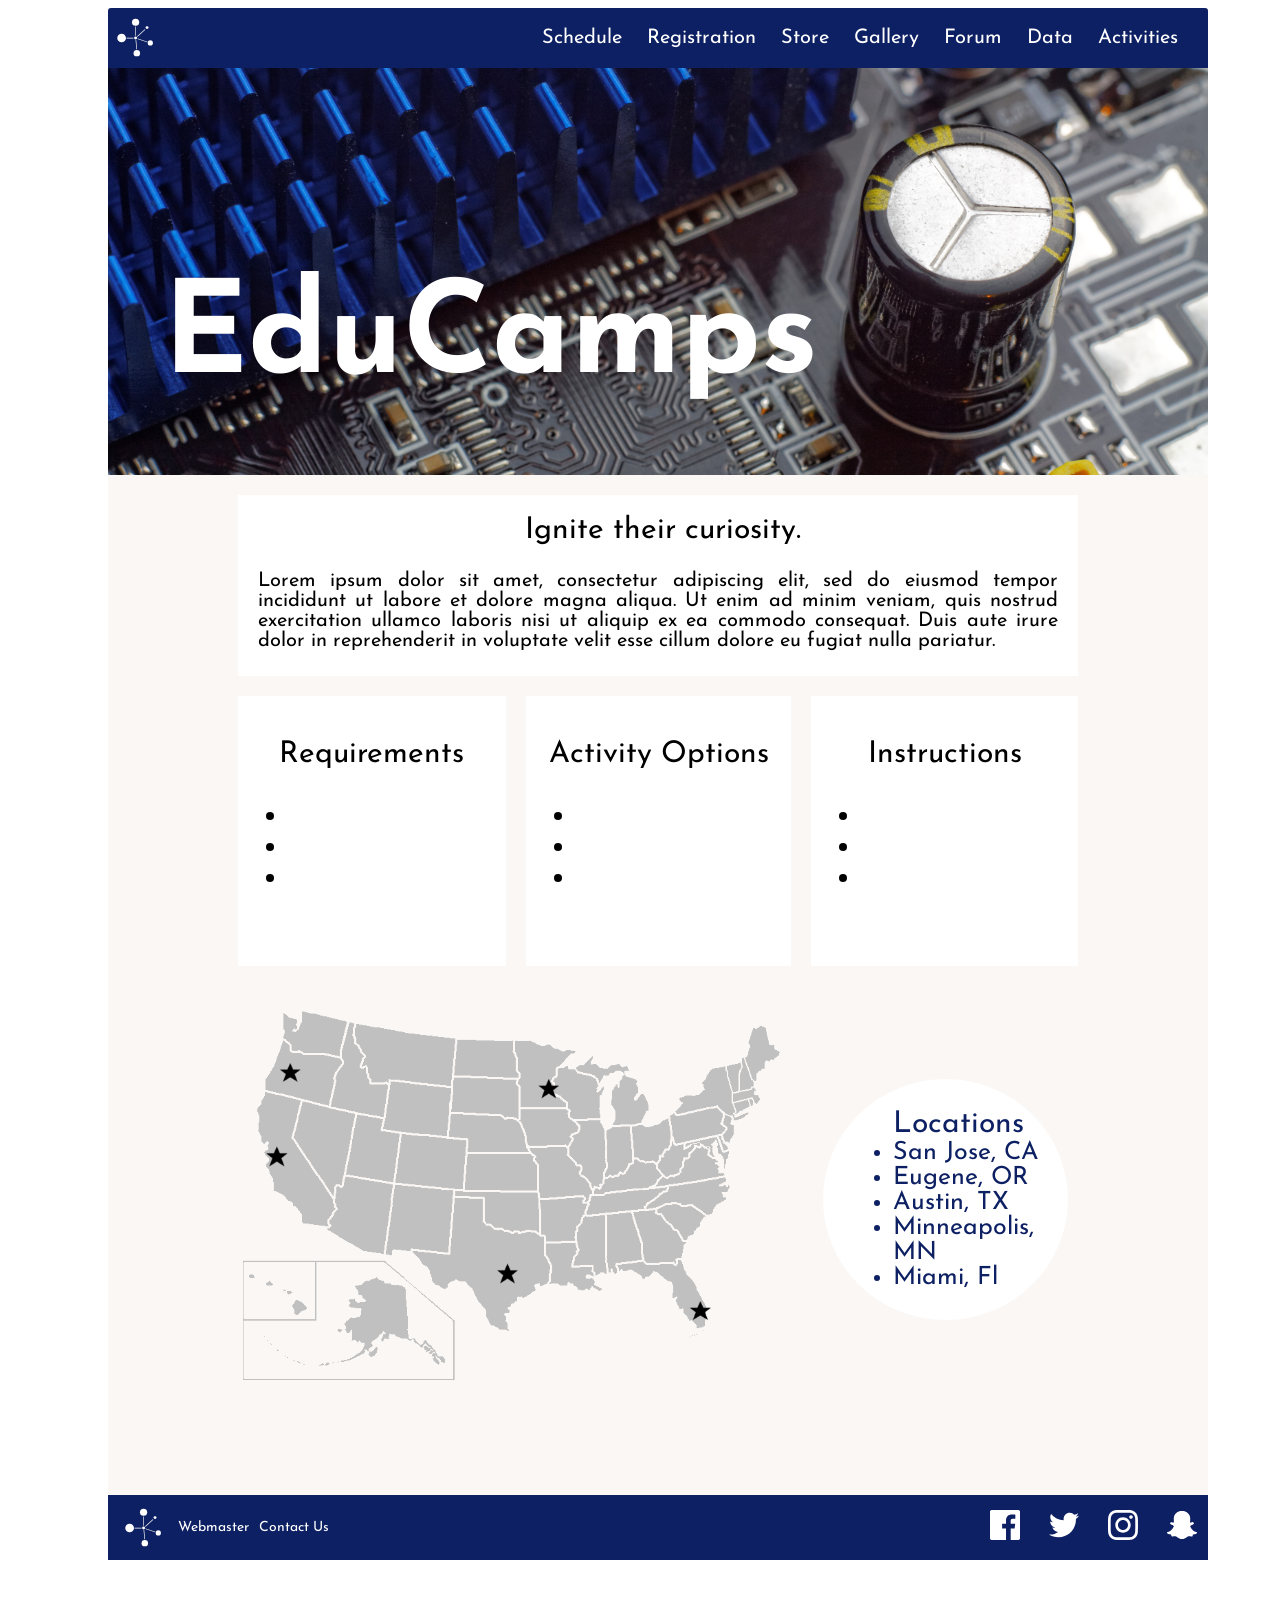
==== commit 657ba1a4: "Fixed up the front page" ====
--- a/index.html
+++ b/index.html
@@ -28,9 +28,10 @@
 	            <img id="headerpic" src="circuit.jpg" alt="header image" />
 	        </div>
 	        <div class="main_content" id = "home_main_content">
-                <p id="tagline"> Where Learning and Fun join as One! </p>
+                
 	            <div id="mission">
-	                <p>MISSION STATEMENT MISSION STATEMENT MISSION STATEMENT MISSION STATEMENT.</p>
+                    <p id="tagline"> Ignite their curiosity. </p>
+	                <p>Lorem ipsum dolor sit amet, consectetur adipiscing elit, sed do eiusmod tempor incididunt ut labore et dolore magna aliqua. Ut enim ad minim veniam, quis nostrud exercitation ullamco laboris nisi ut aliquip ex ea commodo consequat. Duis aute irure dolor in reprehenderit in voluptate velit esse cillum dolore eu fugiat nulla pariatur.</p>
 	            </div>
 	                <table>
 	                    <tr>
@@ -60,10 +61,10 @@
                 <table id="locationswrapper">
                     <tr>
                         <td id="map">
-                            <img src="map_transparent.png" alt="locations map" />
+                            <img src="map.png" alt="locations map"/>
                         </td>
                         <td>
-                            <ul>Locations
+                            <ul id="list_container">Locations
                                 <li>San Jose, CA</li>
                                 <li>Eugene, OR</li>
                                 <li>Austin, TX</li>
--- a/stylesheets/main.css
+++ b/stylesheets/main.css
@@ -1 +1 @@
-@import url("https://fonts.googleapis.com/css?family=Josefin+Sans");@import url("https://fonts.googleapis.com/css?family=Josefin+Sans");@import url("https://fonts.googleapis.com/css?family=Josefin+Sans");@import url("https://fonts.googleapis.com/css?family=Josefin+Sans");@import url("https://fonts.googleapis.com/css?family=Josefin+Sans");#regform{background-color:white;line-height:20px;align-content:space-between;padding:20px;padding-top:10px;width:600px;margin:0 auto;margin-top:25px;margin-bottom:25px;font-size:16px;z-index:1}#regform form{display:flex;flex-direction:column;justify-content:center;width:85%;margin:auto}#regform p{font-size:1em;text-align:center}#regform label{line-height:30px;margin-right:4px;font-size:16px}#regform input,#regform option,#regform select{width:100%;height:20px}#regform input[type=submit]{width:40%;height:50px;margin:auto;margin-top:30px}#regform #title{color:black;font-size:20px;position:absolute}#regform input[type=textarea]{height:100px}#regtitle{font-size:30px;text-align:center;display:flex;flex-direction:column;justify-content:center;margin-bottom:30px}#regtitle p{font-size:16px;margin:0}#reg_main_content{height:auto;padding-bottom:100px}#pay{width:100px;height:auto;margin:20px;cursor:pointer}body{font-family:'Josefin Sans', sans-serif}#schedule_main_content{width:800px;height:2300px;margin-left:100px}#schedule_main_content p{font-size:.75em;text-align:left}#schedule_main_content table{border-spacing:0px;width:auto;border:solid black 1px;float:left}#schedule_main_content td{width:auto;height:auto;padding:3px;padding-left:15px;padding-right:25px;text-align:left;font-size:.75em;border:solid black 1px}#schedule_main_content h4{color:#0d2063}a{text-decoration:none;color:#0d2063}a:visited{color:#0d2063}#anchor_bar{font-family:'Josefin Sans', sans-serif;font-size:25.5px;float:right;margin-right:150px;margin-left:100px;margin-top:120px;color:#0d2063}#scheduletitle{font-size:30px;text-align:left}#headspace{margin-top:230px;border:solid #faf7f5 1px}#schedule_main_content{height:auto;padding-bottom:100px}#register_button{color:white;padding:10px;padding-bottom:5px;background-color:#0d2063}body{font-family:'Josefin Sans', sans-serif}.item{height:auto}.item p{margin-left:5px}.price{display:flex;flex-direction:row;align-items:center;height:40px}.promo-code{margin-top:100px;display:flex;flex-direction:row;align-items:center;height:40px}.promo-code input{height:30px;width:150px;margin-left:5px}.quantity{height:40px;display:flex;flex-direction:row;align-items:center}.quantity input{height:30px;width:100%;margin-left:5px}#store-wrap{display:flex;flex-direction:row}#store_main_content{min-width:650px;max-width:800px;height:2300px;margin-left:100px;display:flex;flex-direction:column;height:auto;padding-bottom:100px}#store_main_content p{font-size:.75em;text-align:left}#store_main_content h4{color:#0d2063}.store-images-container{height:auto;display:flex;flex-direction:row;width:100%;justify-content:space-between;flex-wrap:wrap}.store-img{background-color:orange;height:200px;width:200px;background-position:center;background-repeat:no-repeat;background-size:contain}#i1{background-image:url(../pictures/store/1.jpg)}#i2{background-image:url(../pictures/store/2.jpg)}#i3{background-image:url(../pictures/store/3.jpg)}#i4{background-image:url(../pictures/store/4.jpg)}#i5{background-image:url(../pictures/store/5.jpg)}#i6{background-image:url(../pictures/store/6.jpg)}#i7{background-image:url(../pictures/store/7.jpg)}#i8{background-image:url(../pictures/store/8.jpg)}#i9{background-image:url(../pictures/store/9.jpg)}body{font-family:'Josefin Sans', sans-serif}#gallery_main_content{margin-left:100px;min-width:650px;max-width:800px;height:2300px;margin-left:100px}#gallery_form{width:500px;margin:auto;margin-top:10px;margin-bottom:30px;margin-right:500px;padding:20px;background-color:white;float:left}#gallery_images{width:960px;height:600px;padding:0px;background-color:#faf7f5}#gallery_images p{width:400px;height:350px;margin:0px;float:left}#gallery_images p img{width:380px;height:auto;margin:0px}body{font-family:'Josefin Sans', sans-serif}#conf_main_content{display:flex;flex-direction:row;justify-content:space-around;align-items:flex-start;padding-top:25px;padding-left:0px;font-size:16px}#item_print_header{font-weight:bold}.total{border-top:1px solid grey;margin-top:20px}.item_print{display:flex;flex-direction:row;justify-content:space-between;width:100%;height:40px}.item_print div{display:flex;flex-direction:row;margin-right:-40px}.item_print div p{margin-right:40px}.order-confirm p{text-align:right}.cart-items p{text-align:left}.billing,.order-confirm{width:400px;background-color:white;line-height:20px;align-content:space-between;padding:20px;padding-top:10px;display:flex;flex-direction:column;justify-content:center}.billing label,.order-confirm label{line-height:20px;margin-right:4px;font-size:16px}.billing input,.order-confirm input{width:100%;height:20px}.billing input[type=submit],.order-confirm input[type=submit]{width:40%;height:50px;margin:auto;margin-top:30px}body{font-family:'Josefin Sans', sans-serif}#forum_main_content{min-width:650px;max-width:800px;height:2300px;margin-left:100px;display:flex;flex-direction:column;height:auto;padding-bottom:100px}#forum_main_content p{font-size:.75em;text-align:left}#forum_main_content h4{color:#0d2063}#forum_main_content input{line-height:20px}#forum_main_content textarea{margin-top:0px}#forum_main_content .rating_fonts{font:19px/36px 'WebSymbolsRegular', sans-serif;display:inline;color:#202124;text-shadow:1px 1px 0px #323049;cursor:pointer}#forum_main_content div.stars{width:270px;display:inline-block}#forum_main_content .stars{width:100px;display:inline-block;float:right}#forum_main_content input.star{display:none}#forum_main_content label.star{float:right;padding:10px;font-size:36px;color:#444;transition:all .2s}#forum_main_content input.star:checked ~ label.star:before{content:'\f005';color:#FD4;transition:all .25s}#forum_main_content input.star-5:checked ~ label.star:before{color:#FE7;text-shadow:0 0 20px #952}#forum_main_content input.star-1:checked ~ label.star:before{color:#F62}#forum_main_content label.star:hover{transform:rotate(-15deg) scale(1.3)}#forum_main_content label.star:before{content:'\f006';font-family:FontAwesome}h2{color:#0d2063}body{padding-left:100px;padding-right:100px}.main_container{min-width:1100px;max-width:1600px;margin:auto;background-color:#faf7f5;margin-bottom:100px}#logo{float:left;height:40px;width:auto;margin-left:7px}#banner{position:relative}#menubar{width:100%;height:60px;background-color:#0d2063;color:#0d2063;font-size:20px;border-top-left-radius:3px;border-top-right-radius:3px;display:flex;justify-content:space-between;align-items:center}#menubar table{float:right;display:flex;justify-content:flex-end;border-spacing:5px;margin-left:15px;margin-right:15px;vertical-align:center}#menubar td{padding:10px;border-radius:3px;border-width:1.5px;border-spacing:20px;text-decoration-line:underline}#menubar a{color:white;text-decoration:none}#footer{width:100%;height:65px;background-color:#0d2063;color:#0d2063;position:relative;z-index:2;font-size:14px;display:flex;justify-content:space-between}#footer #right-footer{display:flex;justify-content:flex-end;align-items:center;border-spacing:5px}#footer #right-footer img{height:30px;width:auto;margin:5px;padding-top:0px;filter:invert(100%);padding-left:15px}#footer #right-footer td{padding-top:0px;border-radius:3px;border-width:1.5px;border-spacing:20px;text-decoration-line:underline;vertical-align:center}#footer #left-footer{display:flex;justify-content:center;align-items:center}#footer #left-footer a{color:white;text-decoration:none;padding-top:0px;margin-left:10px}#footer #left-footer img{height:40px;width:auto;margin:5px;padding-top:0px;padding-left:10px}#headerpic{width:100%;height:auto;vertical-align:bottom}#tagline{width:100%;text-align:center;font-size:30px;padding:30px;color:black;margin:0}#mission{width:800px;font-size:16px;background-color:#fff;margin-left:auto;margin-right:auto;padding:20px;text-align:justify}#title{clear:center;font-size:10vw;text-align:center;color:white;position:absolute;bottom:0%;left:5%;top:30%;vertical-align:bottom;padding:0}.main_content{background-color:#faf7f5;width:100%;height:1000px;font-size:30px}.main_content table{border-spacing:20px;width:880px;margin:auto}.main_content td{width:250px;height:250px;padding:10px;background-color:#fff;text-align:center}.main_content h1{color:#0d2063}.main_content h4{font-size:.85em}#locationswrapper{margin-left:auto;margin-right:auto}#locationswrapper li{font-size:20px;line-height:25px;text-align:left}#locationswrapper td{background-color:#faf7f5;text-align:left;color:#0d2063}#map{width:800px;margin-left:auto;margin-right:auto;padding:0px;text-align:justify}@media only screen and (max-width: 1100px){#title{font-size:150px}}
+@import url("https://fonts.googleapis.com/css?family=Josefin+Sans");@import url("https://fonts.googleapis.com/css?family=Josefin+Sans");@import url("https://fonts.googleapis.com/css?family=Josefin+Sans");@import url("https://fonts.googleapis.com/css?family=Josefin+Sans");@import url("https://fonts.googleapis.com/css?family=Josefin+Sans");#regform{background-color:white;line-height:20px;align-content:space-between;padding:20px;padding-top:10px;width:600px;margin:0 auto;margin-top:25px;margin-bottom:25px;font-size:16px;z-index:1}#regform form{display:flex;flex-direction:column;justify-content:center;width:85%;margin:auto}#regform p{font-size:1em;text-align:center}#regform label{line-height:30px;margin-right:4px;font-size:16px}#regform input,#regform option,#regform select{width:100%;height:20px}#regform input[type=submit]{width:40%;height:50px;margin:auto;margin-top:30px}#regform #title{color:black;font-size:20px;position:absolute}#regform input[type=textarea]{height:100px}#regtitle{font-size:30px;text-align:center;display:flex;flex-direction:column;justify-content:center;margin-bottom:30px}#regtitle p{font-size:16px;margin:0}#reg_main_content{height:auto;padding-bottom:100px}#pay{width:100px;height:auto;margin:20px;cursor:pointer}.button{color:#0d2063;background-color:#faf7f5;border-radius:6px;border:solid gainsboro 2px;font-family:'Josefin Sans', sans-serif;font-size:20px;padding:5px;padding-top:10px;margin-top:10px}body{font-family:'Josefin Sans', sans-serif}#schedule_main_content{width:800px;height:2300px;margin-left:100px}#schedule_main_content p{font-size:.75em;text-align:left}#schedule_main_content table{border-spacing:0px;width:auto;border:solid black 1px;float:left}#schedule_main_content td{width:auto;height:auto;padding:3px;padding-left:15px;padding-right:25px;text-align:left;font-size:.75em;border:solid black 1px}#schedule_main_content h4{color:#0d2063}a{text-decoration:none;color:#0d2063}a:visited{color:#0d2063}#anchor_bar{font-family:'Josefin Sans', sans-serif;font-size:25.5px;float:right;margin-right:150px;margin-left:100px;margin-top:120px;color:#0d2063}#scheduletitle{font-size:30px;text-align:left}#headspace{margin-top:230px;border:solid #faf7f5 1px}#schedule_main_content{height:auto;padding-bottom:100px}#register_button{color:white;padding:10px;padding-bottom:5px;background-color:#0d2063}body{font-family:'Josefin Sans', sans-serif}.item{height:auto}.item p{margin-left:5px}.price{display:flex;flex-direction:row;align-items:center;height:40px}.promo-code{margin-top:100px;display:flex;flex-direction:row;align-items:center;height:40px}.promo-code input{height:30px;width:150px;margin-left:5px}.quantity{height:40px;display:flex;flex-direction:row;align-items:center}.quantity input{height:30px;width:100%;margin-left:5px}.button2{color:#0d2063;background-color:white;border-radius:6px;border:solid gainsboro 2px;font-family:'Josefin Sans', sans-serif;font-size:20px;padding:5px;padding-top:10px;margin-top:10px}#store-wrap{display:flex;flex-direction:row}#store_main_content{min-width:650px;max-width:800px;height:2300px;margin-left:100px;display:flex;flex-direction:column;height:auto;padding-bottom:100px}#store_main_content p{font-size:.75em;text-align:left}#store_main_content h4{color:#0d2063}.store-images-container{height:auto;display:flex;flex-direction:row;width:100%;justify-content:space-between;flex-wrap:wrap}.store-img{background-color:#0d2063;height:200px;width:200px;background-position:center;background-repeat:no-repeat;background-size:contain}.store-img img{height:180px;width:180px;margin:10px}#i1{background-image:url(../pictures/store/1.jpg)}#i2{background-image:url(../pictures/store/2.jpg)}#i3{background-image:url(../pictures/store/3.jpg)}#i4{background-image:url(../pictures/store/4.jpg)}#i5{background-image:url(../pictures/store/5.jpg)}#i6{background-image:url(../pictures/store/6.jpg)}#i7{background-image:url(../pictures/store/7.jpg)}#i8{background-image:url(../pictures/store/8.jpg)}#i9{background-image:url(../pictures/store/9.jpg)}body{font-family:'Josefin Sans', sans-serif}#gallery_main_content{margin-left:100px;min-width:650px;max-width:800px;height:2300px;margin-left:100px}#gallery_form{width:500px;margin:auto;margin-top:10px;margin-bottom:30px;margin-right:500px;padding:20px;background-color:white;float:left}#gallery_images{width:960px;height:600px;padding:0px;background-color:#faf7f5}#gallery_images p{width:400px;height:350px;margin:0px;float:left}#gallery_images p img{width:380px;height:auto;margin:0px}.button{color:#0d2063;background-color:#faf7f5;border-radius:6px;border:solid gainsboro 2px;font-family:'Josefin Sans', sans-serif;font-size:20px;padding:5px;padding-top:10px;margin-top:10px}body{font-family:'Josefin Sans', sans-serif}#conf_main_content{display:flex;flex-direction:row;justify-content:space-around;align-items:flex-start;padding-top:25px;padding-left:0px;font-size:16px}#item_print_header{font-weight:bold}.total{border-top:1px solid grey;margin-top:20px}.item_print{display:flex;flex-direction:row;justify-content:space-between;width:100%;height:40px}.item_print div{display:flex;flex-direction:row;margin-right:-40px}.item_print div p{margin-right:40px}.order-confirm p{text-align:right}.cart-items p{text-align:left}.billing,.order-confirm{width:400px;background-color:white;line-height:20px;align-content:space-between;padding:20px;padding-top:10px;display:flex;flex-direction:column;justify-content:center}.billing label,.order-confirm label{line-height:20px;margin-right:4px;font-size:16px}.billing input,.order-confirm input{width:100%;height:20px}.billing input[type=submit],.order-confirm input[type=submit]{width:40%;height:50px;margin:auto;margin-top:30px}body{font-family:'Josefin Sans', sans-serif}#forum_main_content{min-width:650px;max-width:800px;height:2300px;margin-left:100px;display:flex;flex-direction:column;height:auto;padding-bottom:100px}#forum_main_content p{font-size:.75em;text-align:left}#forum_main_content h4{color:#0d2063}#forum_main_content input{line-height:20px}#forum_main_content textarea{margin-top:0px}#forum_main_content .rating_fonts{font:19px/36px 'WebSymbolsRegular', sans-serif;display:inline;color:#202124;text-shadow:1px 1px 0px #323049;cursor:pointer}#forum_main_content div.stars{width:270px;display:inline-block}#forum_main_content .stars{width:100px;display:inline-block;float:right}#forum_main_content input.star{display:none}#forum_main_content label.star{float:right;padding:10px;font-size:36px;color:#444;transition:all .2s}#forum_main_content input.star:checked ~ label.star:before{content:'\f005';color:#FD4;transition:all .25s}#forum_main_content input.star-5:checked ~ label.star:before{color:#FE7;text-shadow:0 0 20px #952}#forum_main_content input.star-1:checked ~ label.star:before{color:#F62}#forum_main_content label.star:hover{transform:rotate(-15deg) scale(1.3)}#forum_main_content label.star:before{content:'\f006';font-family:FontAwesome}#forum_main_content .button2{color:#0d2063;background-color:white;border-radius:6px;border:solid gainsboro 2px;font-family:'Josefin Sans', sans-serif;font-size:20px;padding:5px;padding-top:10px;margin-top:10px}h2{color:#0d2063}body{padding-left:100px;padding-right:100px}.main_container{min-width:1100px;max-width:1600px;margin:auto;background-color:#faf7f5;margin-bottom:100px}#logo{float:left;height:40px;width:auto;margin-left:7px}#banner{position:relative}#menubar{width:100%;height:60px;background-color:#0d2063;color:#0d2063;font-size:20px;border-top-left-radius:3px;border-top-right-radius:3px;display:flex;justify-content:space-between;align-items:center}#menubar table{float:right;display:flex;justify-content:flex-end;border-spacing:5px;margin-left:15px;margin-right:15px;vertical-align:center}#menubar td{padding:10px;border-radius:3px;border-width:1.5px;border-spacing:20px;text-decoration-line:underline}#menubar a{color:white;text-decoration:none}#footer{width:100%;height:65px;background-color:#0d2063;color:#0d2063;position:relative;z-index:2;font-size:14px;display:flex;justify-content:space-between}#footer #right-footer{display:flex;justify-content:flex-end;align-items:center;border-spacing:5px}#footer #right-footer img{height:30px;width:auto;margin:5px;padding-top:0px;filter:invert(100%);padding-left:15px}#footer #right-footer td{padding-top:0px;border-radius:3px;border-width:1.5px;border-spacing:20px;text-decoration-line:underline;vertical-align:center}#footer #left-footer{display:flex;justify-content:center;align-items:center}#footer #left-footer a{color:white;text-decoration:none;padding-top:0px;margin-left:10px}#footer #left-footer img{height:40px;width:auto;margin:5px;padding-top:0px;padding-left:10px}#headerpic{width:100%;height:auto;vertical-align:bottom}#tagline{width:100%;text-align:center;font-size:30px;padding:5px;padding-top:20px;color:black;margin:0}#mission{width:800px;font-size:20px;background-color:#fff;margin-left:auto;margin-right:auto;margin-top:20px;padding:20px;padding-top:0px;padding-bottom:5px;text-align:justify}#title{clear:center;font-size:10vw;text-align:center;color:white;position:absolute;bottom:0%;left:5%;top:30%;vertical-align:bottom;padding:0}.main_content{background-color:#faf7f5;width:100%;height:1000px;font-size:30px}.main_content table{border-spacing:20px;width:880px;margin:auto}.main_content td{width:250px;height:250px;padding:10px;background-color:#fff;text-align:center;font-size:30px}.main_content h1{color:#0d2063}.main_content h4{font-size:.85em}#locationswrapper{margin-left:auto;margin-right:auto}#locationswrapper li{font-size:25px;line-height:25px;text-align:left}#locationswrapper td{background-color:#faf7f5;text-align:left;color:#0d2063}#locationswrapper img{width:550px}#list_container{background-color:white;padding:25px;padding-left:70px;padding-top:30px;padding-bottom:30px;border-radius:100%;width:150px}#map{width:600px;margin-left:auto;margin-right:auto;padding:0px;text-align:justify}@media only screen and (max-width: 1100px){#title{font-size:150px}}
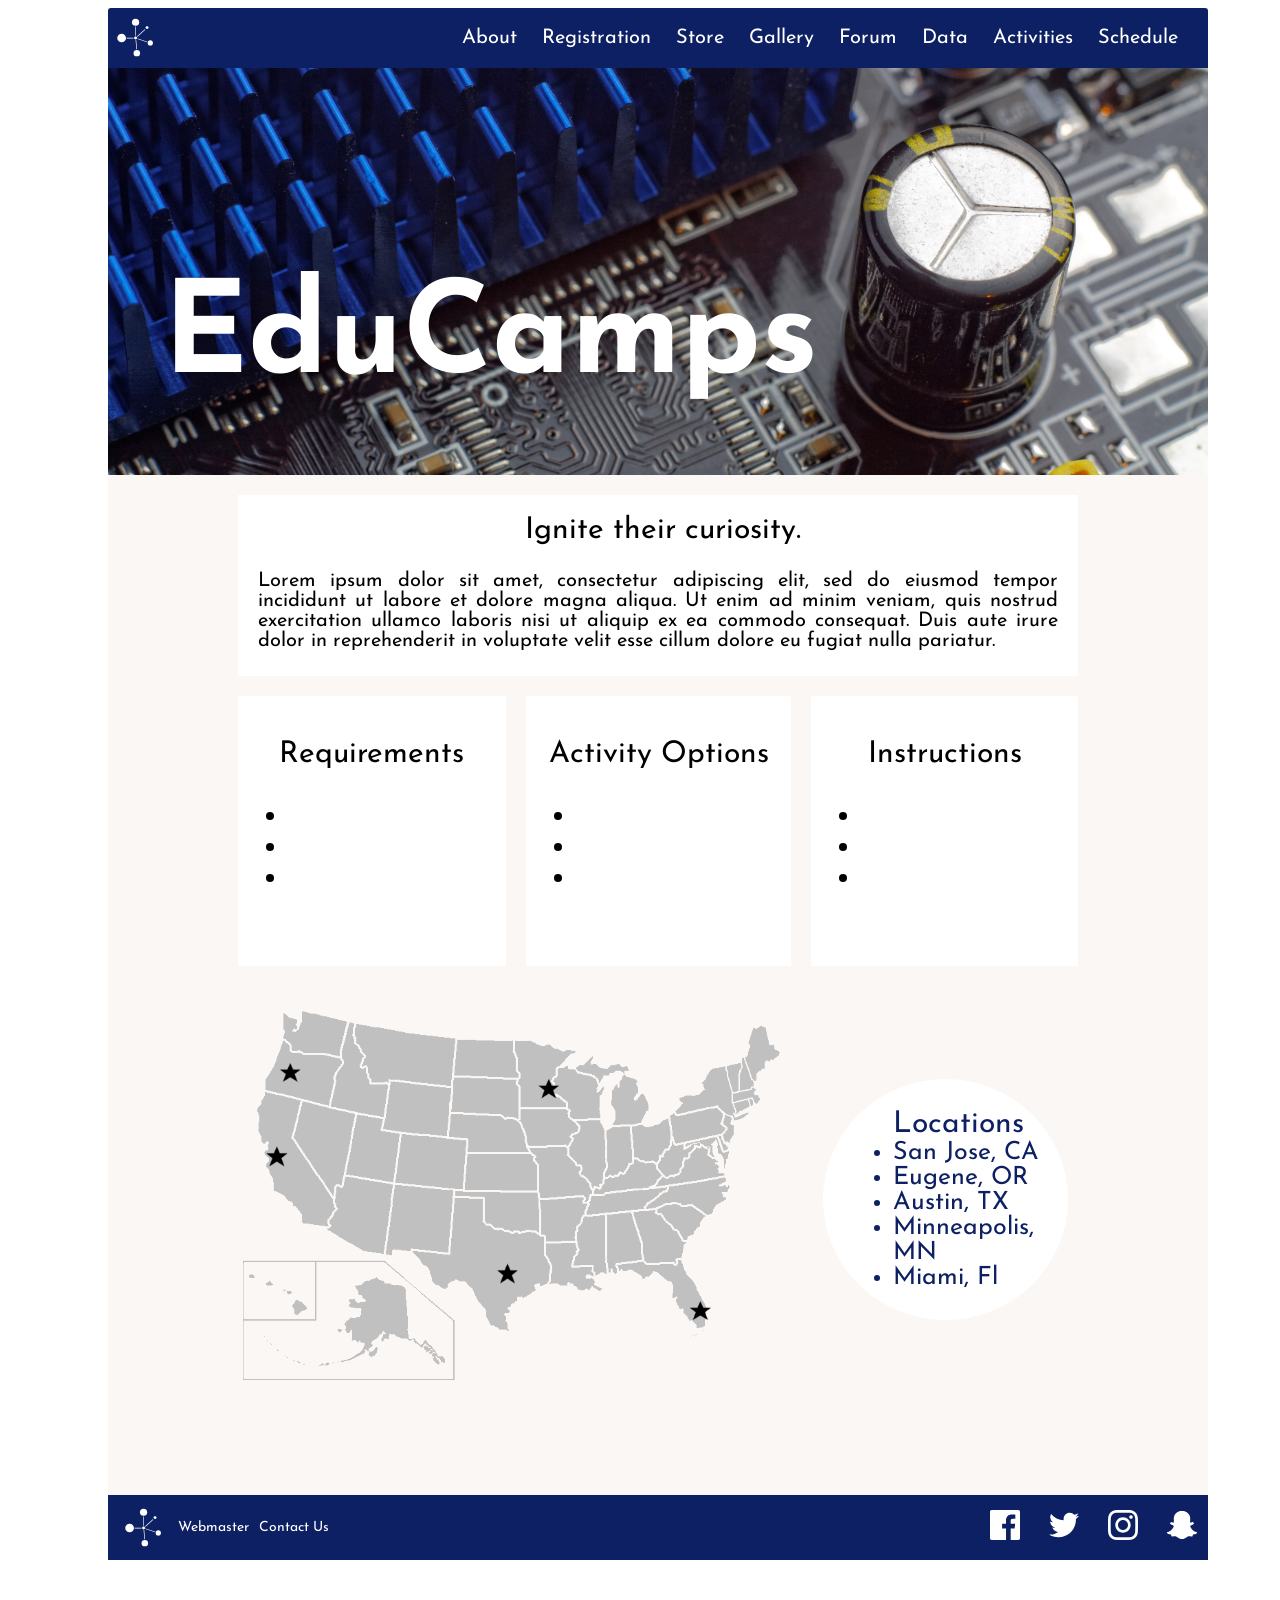
==== commit 603352be: "added about page" ====
--- a/index.html
+++ b/index.html
@@ -13,13 +13,14 @@
                 </a>
 	            <table>
 	                <tr>
-	                    <td><a href="schedule">Schedule</a></td>
-	                    <td><a href="registration">Registration</a></td>
-	                    <td><a href="store">Store</a></td>
-	                    <td><a href="gallery">Gallery</a></td>
-	                    <td><a href="forum">Forum</a></td>
-	                    <td><a href="data">Data</a></td>
-	                    <td><a href="activities">Activities</a></td>
+										<td><a href=about>About</a></td>
+										<td><a href=registration>Registration</a></td>
+										<td><a href=store>Store</a></td>
+										<td><a href=gallery>Gallery</a></td>
+										<td><a href=forum>Forum</a></td>
+										<td><a href=data>Data</a></td>
+										<td><a href=activities>Activities</a></td>
+										<td><a href=schedule>Schedule</a></td>
 	                </tr>
 	            </table>
 	        </div>
@@ -28,7 +29,7 @@
 	            <img id="headerpic" src="circuit.jpg" alt="header image" />
 	        </div>
 	        <div class="main_content" id = "home_main_content">
-                
+
 	            <div id="mission">
                     <p id="tagline"> Ignite their curiosity. </p>
 	                <p>Lorem ipsum dolor sit amet, consectetur adipiscing elit, sed do eiusmod tempor incididunt ut labore et dolore magna aliqua. Ut enim ad minim veniam, quis nostrud exercitation ullamco laboris nisi ut aliquip ex ea commodo consequat. Duis aute irure dolor in reprehenderit in voluptate velit esse cillum dolore eu fugiat nulla pariatur.</p>
--- a/stylesheets/main.css
+++ b/stylesheets/main.css
@@ -1 +1 @@
-@import url("https://fonts.googleapis.com/css?family=Josefin+Sans");@import url("https://fonts.googleapis.com/css?family=Josefin+Sans");@import url("https://fonts.googleapis.com/css?family=Josefin+Sans");@import url("https://fonts.googleapis.com/css?family=Josefin+Sans");@import url("https://fonts.googleapis.com/css?family=Josefin+Sans");#regform{background-color:white;line-height:20px;align-content:space-between;padding:20px;padding-top:10px;width:600px;margin:0 auto;margin-top:25px;margin-bottom:25px;font-size:16px;z-index:1}#regform form{display:flex;flex-direction:column;justify-content:center;width:85%;margin:auto}#regform p{font-size:1em;text-align:center}#regform label{line-height:30px;margin-right:4px;font-size:16px}#regform input,#regform option,#regform select{width:100%;height:20px}#regform input[type=submit]{width:40%;height:50px;margin:auto;margin-top:30px}#regform #title{color:black;font-size:20px;position:absolute}#regform input[type=textarea]{height:100px}#regtitle{font-size:30px;text-align:center;display:flex;flex-direction:column;justify-content:center;margin-bottom:30px}#regtitle p{font-size:16px;margin:0}#reg_main_content{height:auto;padding-bottom:100px}#pay{width:100px;height:auto;margin:20px;cursor:pointer}.button{color:#0d2063;background-color:#faf7f5;border-radius:6px;border:solid gainsboro 2px;font-family:'Josefin Sans', sans-serif;font-size:20px;padding:5px;padding-top:10px;margin-top:10px}body{font-family:'Josefin Sans', sans-serif}#schedule_main_content{width:800px;height:2300px;margin-left:100px}#schedule_main_content p{font-size:.75em;text-align:left}#schedule_main_content table{border-spacing:0px;width:auto;border:solid black 1px;float:left}#schedule_main_content td{width:auto;height:auto;padding:3px;padding-left:15px;padding-right:25px;text-align:left;font-size:.75em;border:solid black 1px}#schedule_main_content h4{color:#0d2063}a{text-decoration:none;color:#0d2063}a:visited{color:#0d2063}#anchor_bar{font-family:'Josefin Sans', sans-serif;font-size:25.5px;float:right;margin-right:150px;margin-left:100px;margin-top:120px;color:#0d2063}#scheduletitle{font-size:30px;text-align:left}#headspace{margin-top:230px;border:solid #faf7f5 1px}#schedule_main_content{height:auto;padding-bottom:100px}#register_button{color:white;padding:10px;padding-bottom:5px;background-color:#0d2063}body{font-family:'Josefin Sans', sans-serif}.item{height:auto}.item p{margin-left:5px}.price{display:flex;flex-direction:row;align-items:center;height:40px}.promo-code{margin-top:100px;display:flex;flex-direction:row;align-items:center;height:40px}.promo-code input{height:30px;width:150px;margin-left:5px}.quantity{height:40px;display:flex;flex-direction:row;align-items:center}.quantity input{height:30px;width:100%;margin-left:5px}.button2{color:#0d2063;background-color:white;border-radius:6px;border:solid gainsboro 2px;font-family:'Josefin Sans', sans-serif;font-size:20px;padding:5px;padding-top:10px;margin-top:10px}#store-wrap{display:flex;flex-direction:row}#store_main_content{min-width:650px;max-width:800px;height:2300px;margin-left:100px;display:flex;flex-direction:column;height:auto;padding-bottom:100px}#store_main_content p{font-size:.75em;text-align:left}#store_main_content h4{color:#0d2063}.store-images-container{height:auto;display:flex;flex-direction:row;width:100%;justify-content:space-between;flex-wrap:wrap}.store-img{background-color:#0d2063;height:200px;width:200px;background-position:center;background-repeat:no-repeat;background-size:contain}.store-img img{height:180px;width:180px;margin:10px}#i1{background-image:url(../pictures/store/1.jpg)}#i2{background-image:url(../pictures/store/2.jpg)}#i3{background-image:url(../pictures/store/3.jpg)}#i4{background-image:url(../pictures/store/4.jpg)}#i5{background-image:url(../pictures/store/5.jpg)}#i6{background-image:url(../pictures/store/6.jpg)}#i7{background-image:url(../pictures/store/7.jpg)}#i8{background-image:url(../pictures/store/8.jpg)}#i9{background-image:url(../pictures/store/9.jpg)}body{font-family:'Josefin Sans', sans-serif}#gallery_main_content{margin-left:100px;min-width:650px;max-width:800px;height:2300px;margin-left:100px}#gallery_form{width:500px;margin:auto;margin-top:10px;margin-bottom:30px;margin-right:500px;padding:20px;background-color:white;float:left}#gallery_images{width:960px;height:600px;padding:0px;background-color:#faf7f5}#gallery_images p{width:400px;height:350px;margin:0px;float:left}#gallery_images p img{width:380px;height:auto;margin:0px}.button{color:#0d2063;background-color:#faf7f5;border-radius:6px;border:solid gainsboro 2px;font-family:'Josefin Sans', sans-serif;font-size:20px;padding:5px;padding-top:10px;margin-top:10px}body{font-family:'Josefin Sans', sans-serif}#conf_main_content{display:flex;flex-direction:row;justify-content:space-around;align-items:flex-start;padding-top:25px;padding-left:0px;font-size:16px}#item_print_header{font-weight:bold}.total{border-top:1px solid grey;margin-top:20px}.item_print{display:flex;flex-direction:row;justify-content:space-between;width:100%;height:40px}.item_print div{display:flex;flex-direction:row;margin-right:-40px}.item_print div p{margin-right:40px}.order-confirm p{text-align:right}.cart-items p{text-align:left}.billing,.order-confirm{width:400px;background-color:white;line-height:20px;align-content:space-between;padding:20px;padding-top:10px;display:flex;flex-direction:column;justify-content:center}.billing label,.order-confirm label{line-height:20px;margin-right:4px;font-size:16px}.billing input,.order-confirm input{width:100%;height:20px}.billing input[type=submit],.order-confirm input[type=submit]{width:40%;height:50px;margin:auto;margin-top:30px}body{font-family:'Josefin Sans', sans-serif}#forum_main_content{min-width:650px;max-width:800px;height:2300px;margin-left:100px;display:flex;flex-direction:column;height:auto;padding-bottom:100px}#forum_main_content p{font-size:.75em;text-align:left}#forum_main_content h4{color:#0d2063}#forum_main_content input{line-height:20px}#forum_main_content textarea{margin-top:0px}#forum_main_content .rating_fonts{font:19px/36px 'WebSymbolsRegular', sans-serif;display:inline;color:#202124;text-shadow:1px 1px 0px #323049;cursor:pointer}#forum_main_content div.stars{width:270px;display:inline-block}#forum_main_content .stars{width:100px;display:inline-block;float:right}#forum_main_content input.star{display:none}#forum_main_content label.star{float:right;padding:10px;font-size:36px;color:#444;transition:all .2s}#forum_main_content input.star:checked ~ label.star:before{content:'\f005';color:#FD4;transition:all .25s}#forum_main_content input.star-5:checked ~ label.star:before{color:#FE7;text-shadow:0 0 20px #952}#forum_main_content input.star-1:checked ~ label.star:before{color:#F62}#forum_main_content label.star:hover{transform:rotate(-15deg) scale(1.3)}#forum_main_content label.star:before{content:'\f006';font-family:FontAwesome}#forum_main_content .button2{color:#0d2063;background-color:white;border-radius:6px;border:solid gainsboro 2px;font-family:'Josefin Sans', sans-serif;font-size:20px;padding:5px;padding-top:10px;margin-top:10px}h2{color:#0d2063}body{padding-left:100px;padding-right:100px}.main_container{min-width:1100px;max-width:1600px;margin:auto;background-color:#faf7f5;margin-bottom:100px}#logo{float:left;height:40px;width:auto;margin-left:7px}#banner{position:relative}#menubar{width:100%;height:60px;background-color:#0d2063;color:#0d2063;font-size:20px;border-top-left-radius:3px;border-top-right-radius:3px;display:flex;justify-content:space-between;align-items:center}#menubar table{float:right;display:flex;justify-content:flex-end;border-spacing:5px;margin-left:15px;margin-right:15px;vertical-align:center}#menubar td{padding:10px;border-radius:3px;border-width:1.5px;border-spacing:20px;text-decoration-line:underline}#menubar a{color:white;text-decoration:none}#footer{width:100%;height:65px;background-color:#0d2063;color:#0d2063;position:relative;z-index:2;font-size:14px;display:flex;justify-content:space-between}#footer #right-footer{display:flex;justify-content:flex-end;align-items:center;border-spacing:5px}#footer #right-footer img{height:30px;width:auto;margin:5px;padding-top:0px;filter:invert(100%);padding-left:15px}#footer #right-footer td{padding-top:0px;border-radius:3px;border-width:1.5px;border-spacing:20px;text-decoration-line:underline;vertical-align:center}#footer #left-footer{display:flex;justify-content:center;align-items:center}#footer #left-footer a{color:white;text-decoration:none;padding-top:0px;margin-left:10px}#footer #left-footer img{height:40px;width:auto;margin:5px;padding-top:0px;padding-left:10px}#headerpic{width:100%;height:auto;vertical-align:bottom}#tagline{width:100%;text-align:center;font-size:30px;padding:5px;padding-top:20px;color:black;margin:0}#mission{width:800px;font-size:20px;background-color:#fff;margin-left:auto;margin-right:auto;margin-top:20px;padding:20px;padding-top:0px;padding-bottom:5px;text-align:justify}#title{clear:center;font-size:10vw;text-align:center;color:white;position:absolute;bottom:0%;left:5%;top:30%;vertical-align:bottom;padding:0}.main_content{background-color:#faf7f5;width:100%;height:1000px;font-size:30px}.main_content table{border-spacing:20px;width:880px;margin:auto}.main_content td{width:250px;height:250px;padding:10px;background-color:#fff;text-align:center;font-size:30px}.main_content h1{color:#0d2063}.main_content h4{font-size:.85em}#locationswrapper{margin-left:auto;margin-right:auto}#locationswrapper li{font-size:25px;line-height:25px;text-align:left}#locationswrapper td{background-color:#faf7f5;text-align:left;color:#0d2063}#locationswrapper img{width:550px}#list_container{background-color:white;padding:25px;padding-left:70px;padding-top:30px;padding-bottom:30px;border-radius:100%;width:150px}#map{width:600px;margin-left:auto;margin-right:auto;padding:0px;text-align:justify}@media only screen and (max-width: 1100px){#title{font-size:150px}}
+@import url("https://fonts.googleapis.com/css?family=Josefin+Sans");@import url("https://fonts.googleapis.com/css?family=Josefin+Sans");@import url("https://fonts.googleapis.com/css?family=Josefin+Sans");@import url("https://fonts.googleapis.com/css?family=Josefin+Sans");@import url("https://fonts.googleapis.com/css?family=Josefin+Sans");#regform{background-color:white;line-height:20px;align-content:space-between;padding:20px;padding-top:10px;width:600px;margin:0 auto;margin-top:25px;margin-bottom:25px;font-size:16px;z-index:1}#regform form{display:flex;flex-direction:column;justify-content:center;width:85%;margin:auto}#regform p{font-size:1em;text-align:center}#regform label{line-height:30px;margin-right:4px;font-size:16px}#regform input,#regform option,#regform select{width:100%;height:20px}#regform input[type=submit]{width:40%;height:50px;margin:auto;margin-top:30px}#regform #title{color:black;font-size:20px;position:absolute}#regform input[type=textarea]{height:100px}#regtitle{font-size:30px;text-align:center;display:flex;flex-direction:column;justify-content:center;margin-bottom:30px}#regtitle p{font-size:16px;margin:0}#reg_main_content{height:auto;padding-bottom:100px}#pay{width:100px;height:auto;margin:20px;cursor:pointer}.button{color:#0d2063;background-color:#faf7f5;border-radius:6px;border:solid gainsboro 2px;font-family:'Josefin Sans', sans-serif;font-size:20px;padding:5px;padding-top:10px;margin-top:10px}body{font-family:'Josefin Sans', sans-serif}#schedule_main_content{width:800px;height:2300px;margin-left:100px}#schedule_main_content p{font-size:.75em;text-align:left}#schedule_main_content table{border-spacing:0px;width:auto;border:solid black 1px;float:left}#schedule_main_content td{width:auto;height:auto;padding:3px;padding-left:15px;padding-right:25px;text-align:left;font-size:.75em;border:solid black 1px}#schedule_main_content h4{color:#0d2063}a{text-decoration:none;color:#0d2063}a:visited{color:#0d2063}#anchor_bar{font-family:'Josefin Sans', sans-serif;font-size:25.5px;float:right;margin-right:150px;margin-left:100px;margin-top:120px;color:#0d2063}#scheduletitle{font-size:30px;text-align:left}#headspace{margin-top:230px;border:solid #faf7f5 1px}#schedule_main_content{height:auto;padding-bottom:100px}#register_button{color:white;padding:10px;padding-bottom:5px;background-color:#0d2063}body{font-family:'Josefin Sans', sans-serif}.item{height:auto}.item p{margin-left:5px}.price{display:flex;flex-direction:row;align-items:center;height:40px}.promo-code{margin-top:100px;display:flex;flex-direction:row;align-items:center;height:40px}.promo-code input{height:30px;width:150px;margin-left:5px}.quantity{height:40px;display:flex;flex-direction:row;align-items:center}.quantity input{height:30px;width:100%;margin-left:5px}.button2{color:#0d2063;background-color:white;border-radius:6px;border:solid gainsboro 2px;font-family:'Josefin Sans', sans-serif;font-size:20px;padding:5px;padding-top:10px;margin-top:10px}#store-wrap{display:flex;flex-direction:row}#store_main_content{min-width:650px;max-width:800px;height:2300px;margin-left:100px;display:flex;flex-direction:column;height:auto;padding-bottom:100px}#store_main_content p{font-size:.75em;text-align:left}#store_main_content h4{color:#0d2063}.store-images-container{height:auto;display:flex;flex-direction:row;width:100%;justify-content:space-between;flex-wrap:wrap}.store-img{background-color:#0d2063;height:200px;width:200px;background-position:center;background-repeat:no-repeat;background-size:contain}.store-img img{height:180px;width:180px;margin:10px}#i1{background-image:url(../pictures/store/1.jpg)}#i2{background-image:url(../pictures/store/2.jpg)}#i3{background-image:url(../pictures/store/3.jpg)}#i4{background-image:url(../pictures/store/4.jpg)}#i5{background-image:url(../pictures/store/5.jpg)}#i6{background-image:url(../pictures/store/6.jpg)}#i7{background-image:url(../pictures/store/7.jpg)}#i8{background-image:url(../pictures/store/8.jpg)}#i9{background-image:url(../pictures/store/9.jpg)}body{font-family:'Josefin Sans', sans-serif}#gallery_main_content{margin-left:100px;min-width:650px;max-width:800px;height:2300px;margin-left:100px}#gallery_form{width:500px;margin:auto;margin-top:10px;margin-bottom:30px;margin-right:500px;padding:20px;background-color:white;float:left}#gallery_images{width:960px;height:600px;padding:0px;background-color:#faf7f5}#gallery_images p{width:400px;height:350px;margin:0px;float:left}#gallery_images p img{width:380px;height:auto;margin:0px}.button{color:#0d2063;background-color:#faf7f5;border-radius:6px;border:solid gainsboro 2px;font-family:'Josefin Sans', sans-serif;font-size:20px;padding:5px;padding-top:10px;margin-top:10px}body{font-family:'Josefin Sans', sans-serif}#conf_main_content{display:flex;flex-direction:row;justify-content:space-around;align-items:flex-start;padding-top:25px;padding-left:0px;font-size:16px}#item_print_header{font-weight:bold}.total{border-top:1px solid grey;margin-top:20px}.item_print{display:flex;flex-direction:row;justify-content:space-between;width:100%;height:40px}.item_print div{display:flex;flex-direction:row;margin-right:-40px}.item_print div p{margin-right:40px}.order-confirm p{text-align:right}.cart-items p{text-align:left}.billing,.order-confirm{width:400px;background-color:white;line-height:20px;align-content:space-between;padding:20px;padding-top:10px;display:flex;flex-direction:column;justify-content:center}.billing label,.order-confirm label{line-height:20px;margin-right:4px;font-size:16px}.billing input,.order-confirm input{width:100%;height:20px}.billing input[type=submit],.order-confirm input[type=submit]{width:40%;height:50px;margin:auto;margin-top:30px}body{font-family:'Josefin Sans', sans-serif}#forum_main_content{min-width:650px;max-width:800px;height:2300px;margin-left:100px;display:flex;flex-direction:column;height:auto;padding-bottom:100px}#forum_main_content p{font-size:.75em;text-align:left}#forum_main_content h4{color:#0d2063}#forum_main_content input{line-height:20px}#forum_main_content textarea{margin-top:0px}#forum_main_content .rating_fonts{font:19px/36px 'WebSymbolsRegular', sans-serif;display:inline;color:#202124;text-shadow:1px 1px 0px #323049;cursor:pointer}#forum_main_content div.stars{width:270px;display:inline-block}#forum_main_content .stars{width:100px;display:inline-block;float:right}#forum_main_content input.star{display:none}#forum_main_content label.star{float:right;padding:10px;font-size:36px;color:#444;transition:all .2s}#forum_main_content input.star:checked ~ label.star:before{content:'\f005';color:#FD4;transition:all .25s}#forum_main_content input.star-5:checked ~ label.star:before{color:#FE7;text-shadow:0 0 20px #952}#forum_main_content input.star-1:checked ~ label.star:before{color:#F62}#forum_main_content label.star:hover{transform:rotate(-15deg) scale(1.3)}#forum_main_content label.star:before{content:'\f006';font-family:FontAwesome}#forum_main_content .button2{color:#0d2063;background-color:white;border-radius:6px;border:solid gainsboro 2px;font-family:'Josefin Sans', sans-serif;font-size:20px;padding:5px;padding-top:10px;margin-top:10px}#login{margin:auto;display:flex;flex-direction:row;justify-content:center;align-items:center;height:600px}#login form{padding:10px;background-color:white;height:auto;width:350px;display:flex;flex-direction:column;justify-content:center;align-items:center;padding-bottom:30px}#login form p{width:100%;display:flex;flex-direction:row;justify-content:center}#login form p input[type="text"],#login form p input[type="password"]{width:200px}#login a{padding-top:20px}#login{height:800px}#login-schedule{min-height:200px;height:auto}#schedule-img{height:300px;border:1px solid red;width:auto;background-image:url(../schedule/schedule.png);background-position:center;background-repeat:no-repeat;background-size:contain}#btn{color:#0d2063;background-color:#faf7f5;border-radius:6px;border:solid gainsboro 2px;font-family:'Josefin Sans', sans-serif;font-size:20px;padding:5px;padding-top:10px;margin-top:10px}h2{color:#0d2063}body{padding-left:100px;padding-right:100px}.main_container{min-width:1100px;max-width:1600px;margin:auto;background-color:#faf7f5;margin-bottom:100px}#logo{float:left;height:40px;width:auto;margin-left:7px}#banner{position:relative}#menubar{width:100%;height:60px;background-color:#0d2063;color:#0d2063;font-size:20px;border-top-left-radius:3px;border-top-right-radius:3px;display:flex;justify-content:space-between;align-items:center}#menubar table{float:right;display:flex;justify-content:flex-end;border-spacing:5px;margin-left:15px;margin-right:15px;vertical-align:center}#menubar td{padding:10px;border-radius:3px;border-width:1.5px;border-spacing:20px;text-decoration-line:underline}#menubar a{color:white;text-decoration:none}#footer{width:100%;height:65px;background-color:#0d2063;color:#0d2063;position:relative;z-index:2;font-size:14px;display:flex;justify-content:space-between}#footer #right-footer{display:flex;justify-content:flex-end;align-items:center;border-spacing:5px}#footer #right-footer img{height:30px;width:auto;margin:5px;padding-top:0px;filter:invert(100%);padding-left:15px}#footer #right-footer td{padding-top:0px;border-radius:3px;border-width:1.5px;border-spacing:20px;text-decoration-line:underline;vertical-align:center}#footer #left-footer{display:flex;justify-content:center;align-items:center}#footer #left-footer a{color:white;text-decoration:none;padding-top:0px;margin-left:10px}#footer #left-footer img{height:40px;width:auto;margin:5px;padding-top:0px;padding-left:10px}#headerpic{width:100%;height:auto;vertical-align:bottom}#tagline{width:100%;text-align:center;font-size:30px;padding:5px;padding-top:20px;color:black;margin:0}#mission{width:800px;font-size:20px;background-color:#fff;margin-left:auto;margin-right:auto;margin-top:20px;padding:20px;padding-top:0px;padding-bottom:5px;text-align:justify}#title{clear:center;font-size:10vw;text-align:center;color:white;position:absolute;bottom:0%;left:5%;top:30%;vertical-align:bottom;padding:0}.main_content{background-color:#faf7f5;width:100%;height:1000px;font-size:30px}.main_content table{border-spacing:20px;width:880px;margin:auto}.main_content td{width:250px;height:250px;padding:10px;background-color:#fff;text-align:center;font-size:30px}.main_content h1{color:#0d2063}.main_content h4{font-size:.85em}#locationswrapper{margin-left:auto;margin-right:auto}#locationswrapper li{font-size:25px;line-height:25px;text-align:left}#locationswrapper td{background-color:#faf7f5;text-align:left;color:#0d2063}#locationswrapper img{width:550px}#list_container{background-color:white;padding:25px;padding-left:70px;padding-top:30px;padding-bottom:30px;border-radius:100%;width:150px}#map{width:600px;margin-left:auto;margin-right:auto;padding:0px;text-align:justify}@media only screen and (max-width: 1100px){#title{font-size:150px}}
